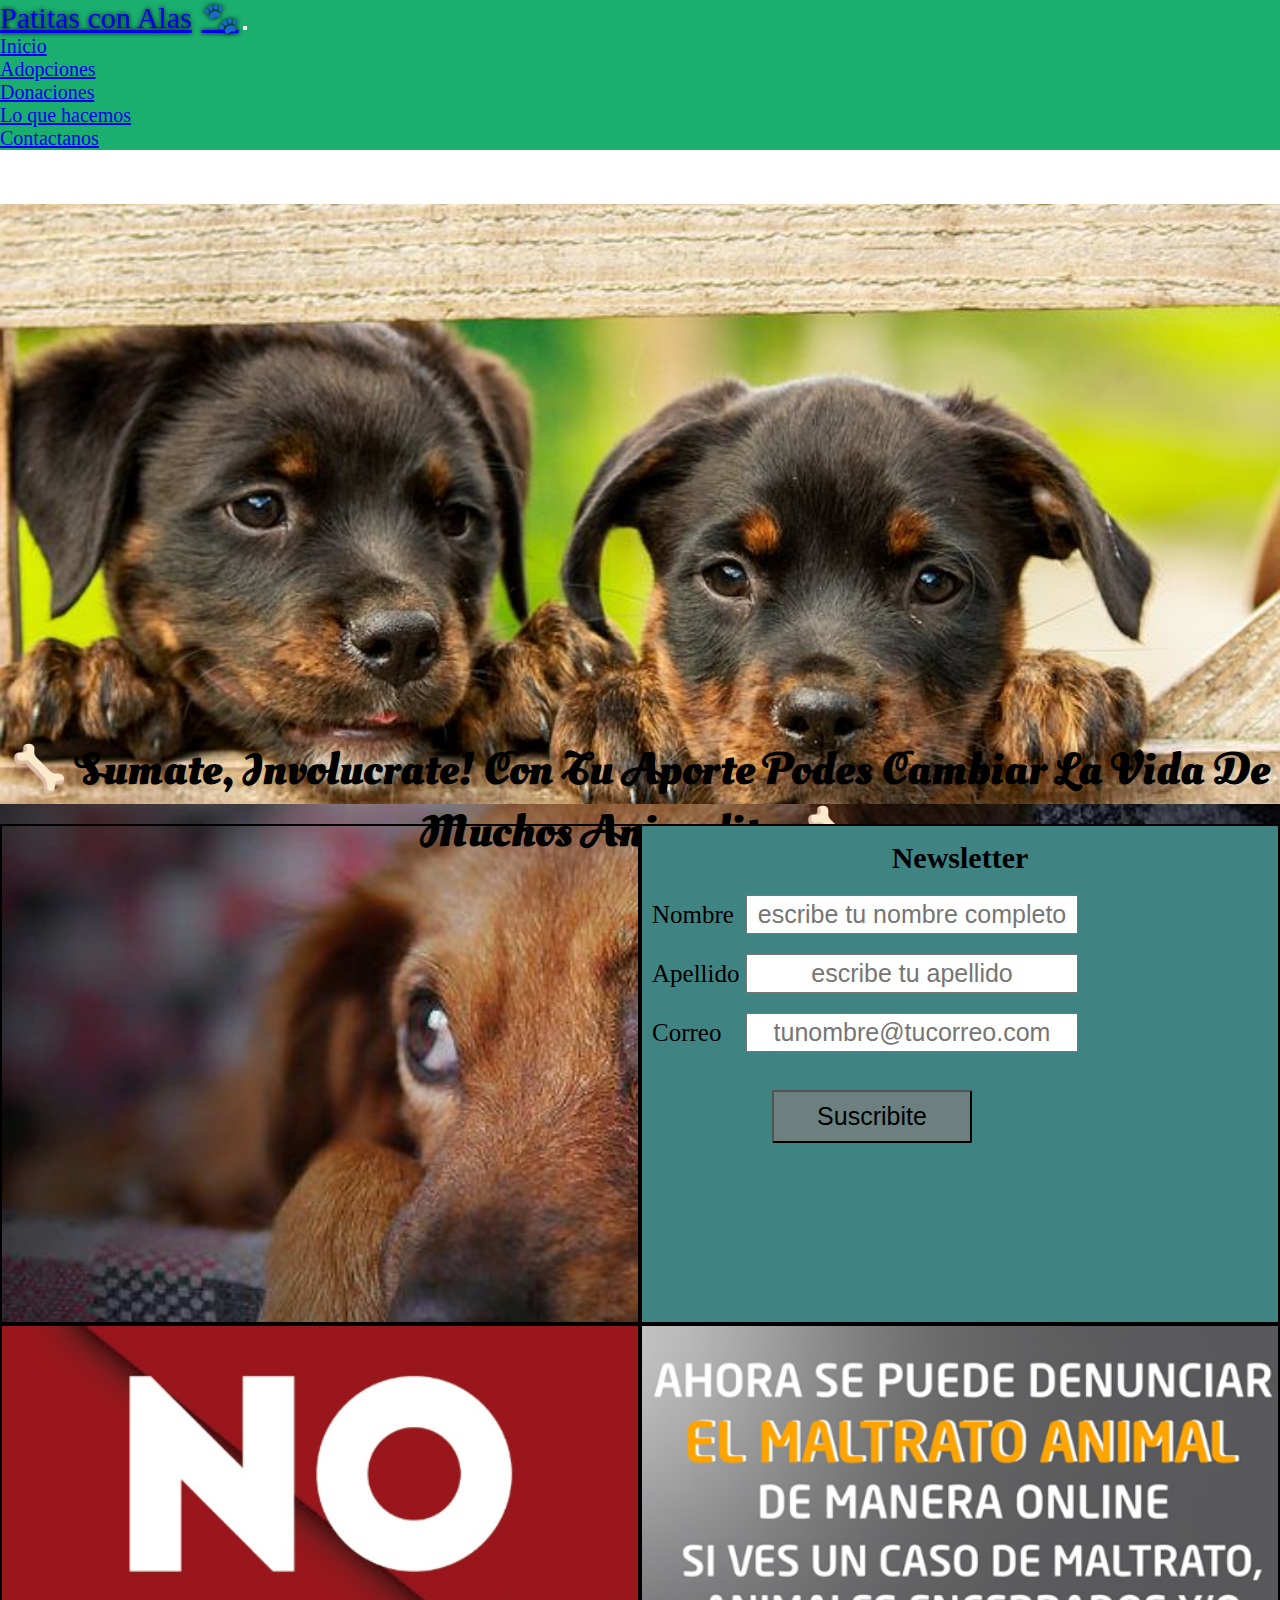
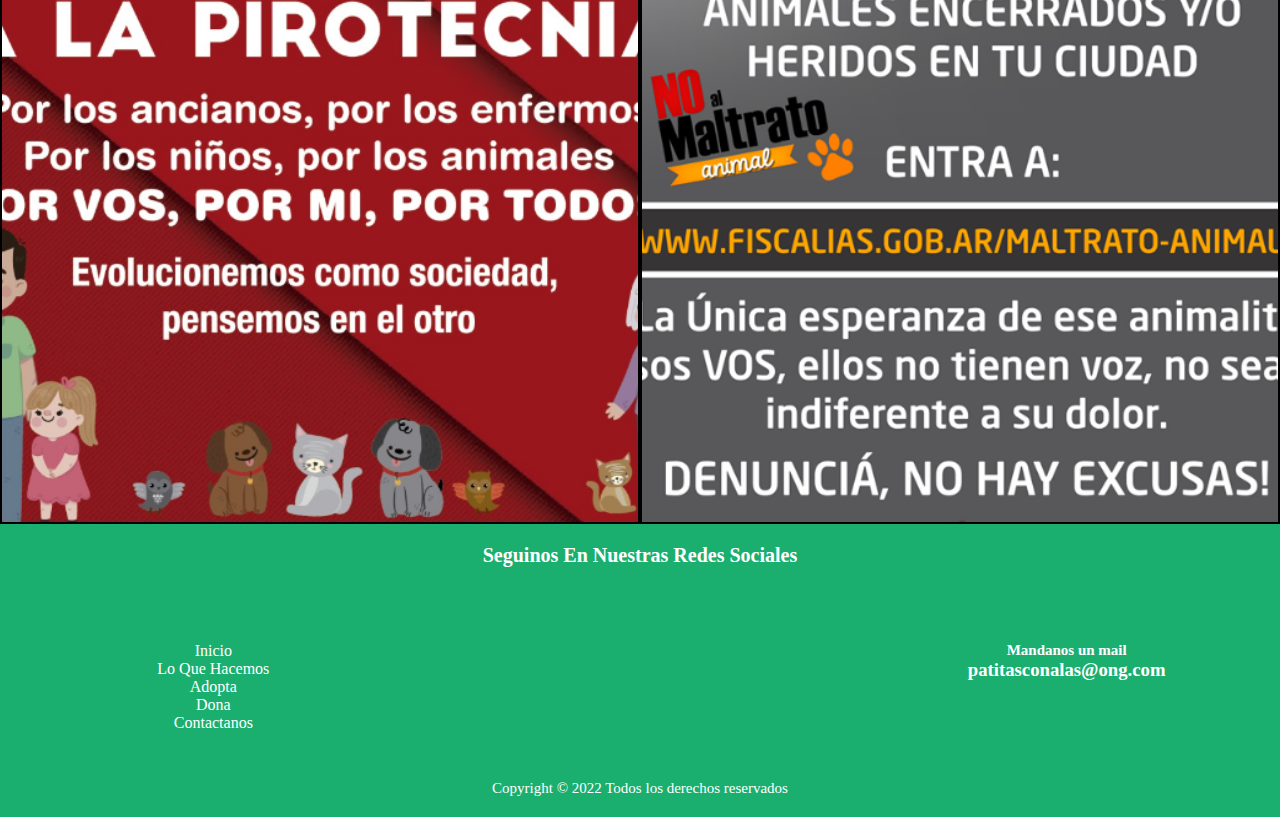
==== index.html @ 8cd62823 "desafio boostrap" ====
<!DOCTYPE html>
<html lang="es">
<head>
    <meta charset="UTF-8">
    <meta http-equiv="X-UA-Compatible" content="IE=edge">
    <meta name="viewport" content="width=device-width, initial-scale=1.0">
    <link rel="stylesheet" href="https://cdnjs.cloudflare.com/ajax/libs/font-awesome/6.1.2/css/all.min.css" integrity="sha512-1sCRPdkRXhBV2PBLUdRb4tMg1w2YPf37qatUFeS7zlBy7jJI8Lf4VHwWfZZfpXtYSLy85pkm9GaYVYMfw5BC1A==" crossorigin="anonymous" referrerpolicy="no-referrer" />
    <link rel="stylesheet" href="https://cdn.jsdelivr.net/npm/bootstrap@4.6.2/dist/css/bootstrap.min.css" integrity="sha384-xOolHFLEh07PJGoPkLv1IbcEPTNtaed2xpHsD9ESMhqIYd0nLMwNLD69Npy4HI+N" crossorigin="anonymous">
    <link rel="stylesheet" href="./estilos/estilos.css">
    <link rel=" shortcut icon" href="./assets/imagenes/logo_refugio.png">
    <title>patitasconalas</title>
</head>
<body>
    <!-- navbar inicia -->
    <nav class="navbar navbar-expand-md  navbar-dark barra">
        <!-- Brand -->
        <a class="navbar-brand" href="#">Patitas con Alas</a>

        <!-- Toggler/collapsibe Button -->
        <button class="navbar-toggler" type="button" data-toggle="collapse" data-target="#collapsibleNavbar">
            <span class="navbar-toggler-icon"></span>
        </button>

        <!-- Navbar links -->
        <div class="collapse navbar-collapse" id="collapsibleNavbar">
            <ul class="navbar-nav">
                <li class="nav-item">
                    <a class="nav-link" href="#">Inicio</a>
                </li>
                <li class="nav-item">
                    <a class="nav-link" href="./pages/adopta.html">Adopciones</a>
                </li>
                <li class="nav-item">
                    <a class="nav-link" href="./pages/dona.html">Donaciones</a>
                </li>
                <li class="nav-item">
                    <a class="nav-link" href="./pages/quehacemos.html">Lo que hacemos</a>
                </li>
                <li class="nav-item">
                    <a class="nav-link" href="./pages/contactanos.html">Contactanos</a>
                </li>
            </ul>
        </div>
    </nav>
    <!-- navbar finaliza -->

    <!-- Carrusel comienza -->

    <div id="demo" class="carousel slide" data-ride="carousel">

        <!-- Indicators -->
        <ul class="carousel-indicators">
            <li data-target="#demo" data-slide-to="0" class="active"></li>
            <li data-target="#demo" data-slide-to="1"></li>
            <li data-target="#demo" data-slide-to="2"></li>
        </ul>
        <!-- The slideshow -->
        <div class="carousel-inner">
            <div class="carousel-item active">
            <img class="img-fluid" src="./assets/imagenes/img_main1.jpg" alt="perris">
            </div>
            <div class="carousel-item">
            <img class="img-fluid" src="./assets/imagenes/img_main2.jpg" alt="perris">
            </div>
            <div class="carousel-item">
            <img class="img-fluid" src="./assets/imagenes/img_main3.jpg" alt="perris">
            </div>
        </div>
    
        <!-- Left and right controls -->
        <a class="carousel-control-prev" href="#demo" data-slide="prev">
            <span class="carousel-control-prev-icon"></span>
        </a>
        <a class="carousel-control-next" href="#demo" data-slide="next">
            <span class="carousel-control-next-icon"></span>
        </a>
    </div>

        <!-- Carrusel finaliza -->
        <div class="parrafo">
            <h2>🦴 Sumate, involucrate! Con tu aporte podes cambiar la vida de muchos animalitos 🦴</h2>
        </div>
        <section class="contgrid">
            <iframe width="auto" height="300" src="https://www.youtube.com/embed/Jv1iolzbvZg" title="YouTube video player" frameborder="0" allow="accelerometer; autoplay; clipboard-write; encrypted-media; gyroscope; picture-in-picture" allowfullscreen></iframe>
            <div class="container">
                <h2>Newsletter</h2>
                <form action="netlify" method="post" enctype="text/plain">
                    <label class="label" for="nombre">Nombre</label>
                    <input class="inputlab" type="text" placeholder="escribe tu nombre completo" name="apellido">
                    <br>
                    <label class="label" for="apellido">Apellido</label>
                    <input type="text" placeholder="escribe tu apellido" name="apellido">
                    <br>
                    <label class="label" for="correo">Correo</label>
                    <input type="email" placeholder="tunombre@tucorreo.com" name="correo">
                    <br><br>  
                    <input id="botonsus" type="submit" value="Suscribite">
                </form>  
            </div>
        </section>
        <section class="imgconcientizacion">
            <div class="item item4"></div>
            <div class="item item5"></div>
        </section>
    <footer>
        <div class="redes">
            <h2>Seguinos en nuestras redes sociales</h2><br>
            <a href="https://es-la.facebook.com/"><i class="fa-brands fa-facebook-f"></i></a>
            <a href="https://www.instagram.com"><i class="fa-brands fa-square-instagram"></i></a>
            <a href="https://www.youtube.com/"><i class="fa-brands fa-youtube"></i></a>
            <br>
        </div>
        <div class="menuf" >
            <ul class="menu">
                <li><a href="index.html">Inicio</a></li>
                <li><a href="./pages/quehacemos.html">Lo que hacemos</a></li>
                <li><a href="./pages/adopta.html">Adopta</a></li>
                <li><a href="./pages/dona.html">Dona</a></li>
                <li><a href="./pages/contactanos.html">Contactanos</a></li>
            </ul><br>
        </div>
        
        <div class="contactanos">
            <h2>Mandanos un mail</h2>
            <h3>patitasconalas@ong.com</h3>
        </div>
        <div class="copyright">
            <p>Copyright &copy; 2022 Todos los derechos reservados</p>
        </div>
    </footer>
    <script src="https://cdn.jsdelivr.net/npm/jquery@3.5.1/dist/jquery.slim.min.js" integrity="sha384-DfXdz2htPH0lsSSs5nCTpuj/zy4C+OGpamoFVy38MVBnE+IbbVYUew+OrCXaRkfj" crossorigin="anonymous"></script>
<script src="https://cdn.jsdelivr.net/npm/popper.js@1.16.1/dist/umd/popper.min.js" integrity="sha384-9/reFTGAW83EW2RDu2S0VKaIzap3H66lZH81PoYlFhbGU+6BZp6G7niu735Sk7lN" crossorigin="anonymous"></script>
<script src="https://cdn.jsdelivr.net/npm/bootstrap@4.6.2/dist/js/bootstrap.min.js" integrity="sha384-+sLIOodYLS7CIrQpBjl+C7nPvqq+FbNUBDunl/OZv93DB7Ln/533i8e/mZXLi/P+" crossorigin="anonymous"></script>   
</body>
</html>
---- estilos/estilos.css ----
@import url('https://fonts.googleapis.com/css2?family=Oleo+Script+Swash+Caps&family=Pacifico&display=swap');

*{
    margin: 0;
    padding: 0;
    box-sizing: border-box;
}



.header{
    display: flex;
    justify-content: space-between;
    height: 50px;
    background-color: orange;
}

.logo{
    margin-top: 5px;
    margin-left: 15px;
    color: white;
    font-size: 25px;
    font-family: Verdana, Geneva, Tahoma, sans-serif;
    text-shadow: 1px 1px 5px #000;
}

.logo:hover{
    transform: scale(1.1);
    transition: all 0.8s
}

.header i{
    margin-top: 10px;
    margin-right: 15px;
    color: white;
    font-size: 25px;
}

.carousel-inner{
    height: 500px;
}
.fotos{
    display: grid;
    padding: 20px;
    background-color:darksalmon
}

.item{
    height: 200px;
    width: 250px;
    border: 2px solid #000;
    background-size: cover;
}

.item1{
    background-image: url(../assets/imagenes/img_main1.jpg);
    width: auto;
    background-size: cover;
    background-position: center;
    
}

.item2{
    background-image: url(../assets/imagenes/img_main2.jpg);
    width: auto;
    background-size: cover;
    background-position: center;
    
}

.item3{
    background-image: url(../assets/imagenes/img_main3.jpg);
    width: auto;
    background-size: cover;
    background-position: left;
    
}

.parrafo{
    font-family: 'Oleo Script Swash Caps', cursive;
    text-transform: capitalize;
    font-size: 30px;
    height: 250px;
    text-align: center;
    padding: 10px;
    background-image: linear-gradient(to right,rgba(255, 255, 255, 0.199), rgba(255, 255, 255, 0.555)), url(../assets/imagenes/fondo_huesitos.jpg);
    background-size: cover;
}

.parrafo h2{
    animation-duration: 2s;
    animation-name: aparecer;
    animation-delay: 5s;
    animation-direction: alternate;
    animation-iteration-count: infinite;
    padding-top: 25px;
}

@keyframes aparecer{
    0%{
        opacity: 0;
    }
    
    100%{
        opacity: 1;
    }
}

iframe{
    width: 100%;
    height: 500px;
    border: 2px solid;
}

.container{
    border: 2px solid;
    background-color: rgb(64, 131, 131);
    
}

.container h2{
    text-align: center;
    margin-bottom: 10px;
    margin-top: 10px;
}

.container input{
    width: auto;
    text-align: center;
    padding: 3px;
    margin: 10px;
}

.container label{
    padding: 10px;
    width: 80px;
}

.label{
    display: inline-block;
    width: 80px;
}

#botonsus{
    border-radius: 2px;
    background-color: rgba(128, 128, 128, 0.692);
    margin-bottom: 10px;
    text-align: center;
    margin-left: 130px;
    padding: 10px;
    width: 100px;
}

.item4{
    background-image: url(../assets/imagenes/pirotecnia_psv.PNG);
    width: auto;
    height: 350px;
    background-size: cover;
    background-position: center;
    border: 2px solid;
}

.item5{
    background-image: url(../assets/imagenes/maltrato_psv.PNG);
    width: auto;
    height: 500px;
    background-size: cover;
    background-position: center;
    border: 2px solid;
}

footer{
    display: grid;
    background-color:  #1aaf6f;
    height: 3auto;
}

.redes{
    margin-bottom: 10px;
    text-transform:capitalize;
    text-align: center;
    color: white;
    
    
}

.redes img{
    height: 100px;
    width: 100px;
}

.redes a{
    color: white;
    letter-spacing: 10px;
}

.redes h2{
    font-size: 20px;
}

.menu{ 
    margin-bottom: 10px;
    text-transform:capitalize;
    text-align: center;
    
}

.menu a{
    text-decoration: none;
    color: white;
}

a:hover{
    color: rgba(17, 11, 3, 0.575);
}
.contactanos{
    text-align: center;
    color: white
}

.contactanos h2{
    font-size: 15px;
}

.copyright{
    margin-top: 20px;
    margin-bottom: 20px;
    font-size: 15px;
    color: white;
    text-align: center;
}

.contgrid{
    display: grid;
}
.imgconcientizacion{
    display: grid;

}

footer{
    display: grid
}

/*adopta*/

.galeria{
    background-image: url(../assets/imagenes/fondo_galeria.jpg);
    padding-bottom: 20px;
    margin: 0;
    text-align: center;
    color: rgb(38, 238, 20);
    padding-top: 10px;
}
.imgadopta{
    display: grid;
    grid-gap: 10px ;
    background-image: url(../assets/imagenes/fondo_galeria.jpg);
}
.adopta2{
    background-image: url(../assets/imagenes/fondo_patitas.jpg);
    background-size: cover;
}
.adopta2 img{
    height: 50px;
    width: 50px;
} 
.adopta2 img{
    padding-bottom: 8px;
    padding-left: 10px;
}
.adopta2 p{
    padding-left: 10px;
    padding-top: 5px;
    padding-bottom: 15px;
}
.adopta2 h3{
    padding-left: 10px;
}
.item7{
    background-image: url(../assets/imagenes/adopta8.jpg);
    width: auto;
    height: 300px;
    filter: grayscale(100%);
}
.item7:hover{
    transform: scale(1.04);
    transition: all 0.8s;
    filter: grayscale(0%);
}
.item8{
    background-image: url(../assets/imagenes/adopta7.jpg);
    width: auto;
    height: 300px;
    filter: grayscale(100%);
}
.item8:hover{
    transform: scale(1.04);
    transition: all 0.8s;
    filter: grayscale(0%);
}
.item9{
    background-image: url(../assets/imagenes/adopta6.jpg);
    width: auto;
    height: 300px;
    filter: grayscale(100%);
}
.item9:hover{
    transform: scale(1.04);
    transition: all 0.8s;
    filter: grayscale(0%);
}
.item10{
    background-image: url(../assets/imagenes/adopta5.jpg);
    width: auto;
    height: 300px;
    filter: grayscale(100%);
}
.item10:hover{
    transform: scale(1.04);
    transition: all 0.8s;
    filter: grayscale(0%);
}
.item11{
    background-image: url(../assets/imagenes/adopta4.webp);
    width: auto;
    height: 300px;
    filter: grayscale(100%);
}
.item11:hover{
    transform: scale(1.04);
    transition: all 0.8s;
    filter: grayscale(0%);
}
.adopta2 h2{
    margin-top: 20px;
    padding-bottom: 10px;
    padding-left: 10px;
}

.adopta2 dt{
    margin-top: 10px;
    padding-bottom: 10px;
    padding-left: 10px;  
}

.adopta2 dd{
    margin-top: 10px;
    padding-bottom: 10px;
    padding-left: 10px; 
}

/*contactanos*/

main{
    /* background-image: url(../assets/imagenes/fondo_contactanos.jpg); */
}
.contactformulario{
    display: grid;
    
}

.formcontact{
    margin: 10px;
    display: block;
    padding: 5px ;
    /* background-image: linear-gradient(to top, #d1c86b, #cfcf65, #ccd661, #c8dd5c, #c1e559, #b3e960, #a4ed68, #94f071, #7cef84, #63ee95, #48eca6, #27e9b6); */
}

.formcontact h2{
    text-align: center;
    font-family: Verdana, Geneva, Tahoma, sans-serif;
}
.contacto label{
    text-align: left;
    display: inline-block;
    width: 80px;
}

.contacto input{
    width: auto;
    text-align: left;
    padding: 3px;
    margin: 10px;
}

#consulta{
    text-align: center;
    margin-bottom: 10px;
    text-align: center;
    margin-left: 50px;
    padding: 10px;
    width: 50px;
}

#botoncontact{
    border-radius: 2px;
    background-color: rgba(15, 46, 3, 0.384);
    margin-bottom: 10px;
    text-align: center;
    margin-left: 130px;
    padding: 10px;
    width: 100px;
}

.unicacion{
    height: auto;
}

.ubicacion h1{
    text-align: center;
    display: grid;
}

.redes1{
    margin-left: 10px;
    margin-top: 10px;
    margin-bottom: 10px;
    text-align: center;
}

.redes1 i{
    padding-left: 10px;
    font-size: 13px;
    
}


.contacto label{
    display: inline-block;
    width: 200px;
}





/*Dona*/

.barra{
    background-color: #1aaf6f;
    
    
}
.navbar-brand{
    text-shadow: 0 0 5px #000;
    font-size: 30px;
}
.nav-item{
    font-size: 20px;
}

.navbar-brand::after{
    margin-left: 10px;
    content: "🐾" 
}
.jumbotron{
    background-image: linear-gradient(to right,rgba(255, 255, 255, 0.4), rgba(255, 255, 255, 0.555)), url(../assets/imagenes/jumbotromp.webp); 
    background-size: cover;
    color: rgba(2, 15, 26, 0.87);
    border-radius: 0;
    margin: 0px;
    height: 370px;
    font-size: 20px;
}
.jumbotron p::selection{
    color: rgba(28, 116, 50, 0.651);
}

.canalesdona{
    background-color: #1aaf6f ;
    text-align: center;
    padding: 10px;
    color: white;
    margin: 0;
    
}
.mp{
    background-color: rgba(2, 15, 26, 0.87);
    color: rgba(0, 0, 0, 0.623);
}
.carousel img{
    display: block;
    height: 600px;
    max-width: 100%;
    line-height: 1;
    width: 100%;
    object-fit: cover;
}
/* media queries */

@media only screen and (min-width:480px){
.fotos{
    grid-template-columns: 1fr 1fr;
    grid-row: 1fr;
}

.item3{
    grid-column: 1/3;
}

.item4{
    height: 500px;
}

.item5{
    height: 750px;
}

.item10{
    background-position: right;
}

.item12{
    height: 300px;
}
.item13{
    height: 300px;
}
.item14{
    height: 300px;
}
.item15{
    height: 300px;
}
.item16{
    height: 300px;
}
}


@media only screen and (min-width:768px){
.imgadopta{
    grid-template-columns: 1fr 1fr;
    grid-auto-rows: 1fr 1fr 1fr;
}
.item11{
    grid-column: 1/3;
}


.contactformulario{
    grid-template-columns: 1fr 1fr ;
}   
.contgrid{
    grid-template-columns: 1fr 1fr;
}

.item3{
    grid-column: 2/3;
    grid-row: 1/2;
}

.fotos{
    grid-template-columns: 1fr 1fr 1fr;
}

.imgconcientizacion{
    grid-template-columns: 50% 50%;
}
    
.item6{
    grid-column: 1/3;  
}

.item1:hover{
    height: 300px;
    transform: scale(1.1);
    transition: 0.7s;
}

.item2:hover{
    height: 300px;
    transform: scale(1);
    transition: 0.7s;
    
}

.item3:hover{
    height: 300px;
    transform: scale(1.1);
    transition: 0.7s;
}

.item4{
    height: auto;
}

.parrafo{
    height: 120px;
}

.ubi{
    height: 500px;
}

.container h2{
    font-size: 30px;
    padding-top: 5px;
}

.container input{
    font-size: 25px;
    margin-left: 20px;
}

.container label{
    font-size: 25px;
}

#botonsus{
    width: 200px;
}

footer{
    grid-template-columns: 1fr 1fr 1fr;
    grid-template-rows: 1fr 1fr;
}

.menuf{
    grid-column: 1/2;
}

.redes{
    grid-column: 2/3;
    margin-top: 20px;
}

.contactanos{
    grid-column: 3/4;
}

.copyright{
    grid-column: 2/3;
}

#consulta{
        
    text-align: center;
    margin-bottom: 10px;
    text-align: center;
    margin-left: 213px;
    padding: 10px;
    width: 100px;
}

#botoncontact{
    border-radius: 2px;
    background-color: rgba(128, 128, 128, 0.692);
    margin-bottom: 10px;
    text-align: center;
    margin-top: 20px;
    margin-left: 500px;
    padding: 10px;
    width: 100px;
}

#botoncontact:hover{
    background-color: rgba(219, 160, 49, 0.842);
    transition: all 0.5s;
}

.contacto textarea{
    margin-left: 10px;

}

.contenedrodona{
    grid-template-columns: 1fr 1fr;
}

.canales{
    grid-column: 1/2;
}

.mercadopago{
    grid-column: 2/3;
}

.canales{
    font-size: 30px;
    margin-top: 120px;
}
.imgdona{
    grid-template-columns: 1fr 1fr;
    grid-template-rows: 1fr 1fr 1fr;
}
.item16{
    grid-column: 1/3;
}

}

@media only screen and (min-width:1024px){


    .item5{
        height: 800px;
    }


    

.imgadopta{
    grid-template-columns: 1fr 1fr 1fr;
    grid-template-rows: 1fr 1fr;
}

.item7{
    grid-column: 1/2;
    height: 500px;
    background-position: center;
}

.item8{
    height: 500px;
    grid-column: 2/4;
}

.item9{
    grid-column: 3/4;
    height: 500px;
}

.item10{
    grid-column: 1/2;
    grid-row: 2/3;
    height: 500px;
}
.item11{
    grid-column: 2/3;
    grid-row: 2/3;
    height: 500px;
}

.item16{
    height: auto;
}

}
@media only screen and (min-width:1200px){
    .ubi{
        width: 600px;
        height: 400px;
        margin-left: 100px;
    }

}
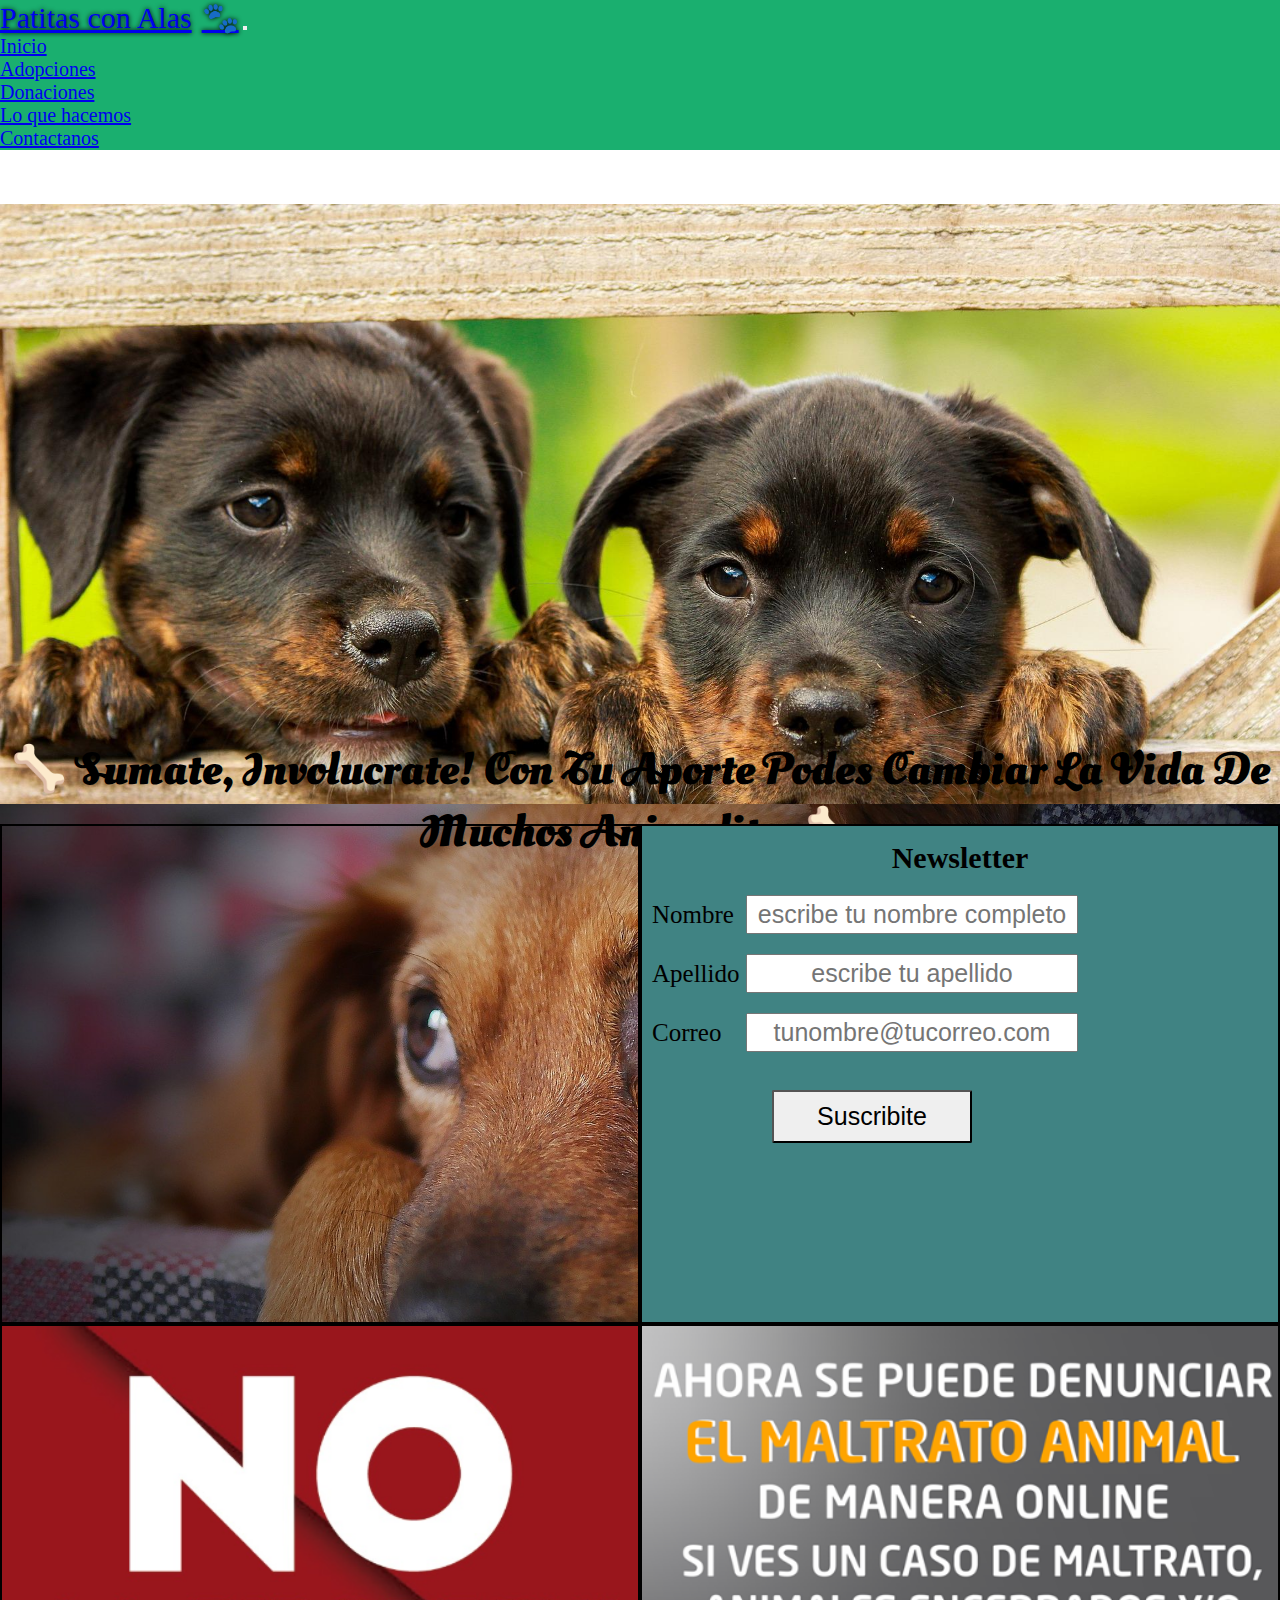
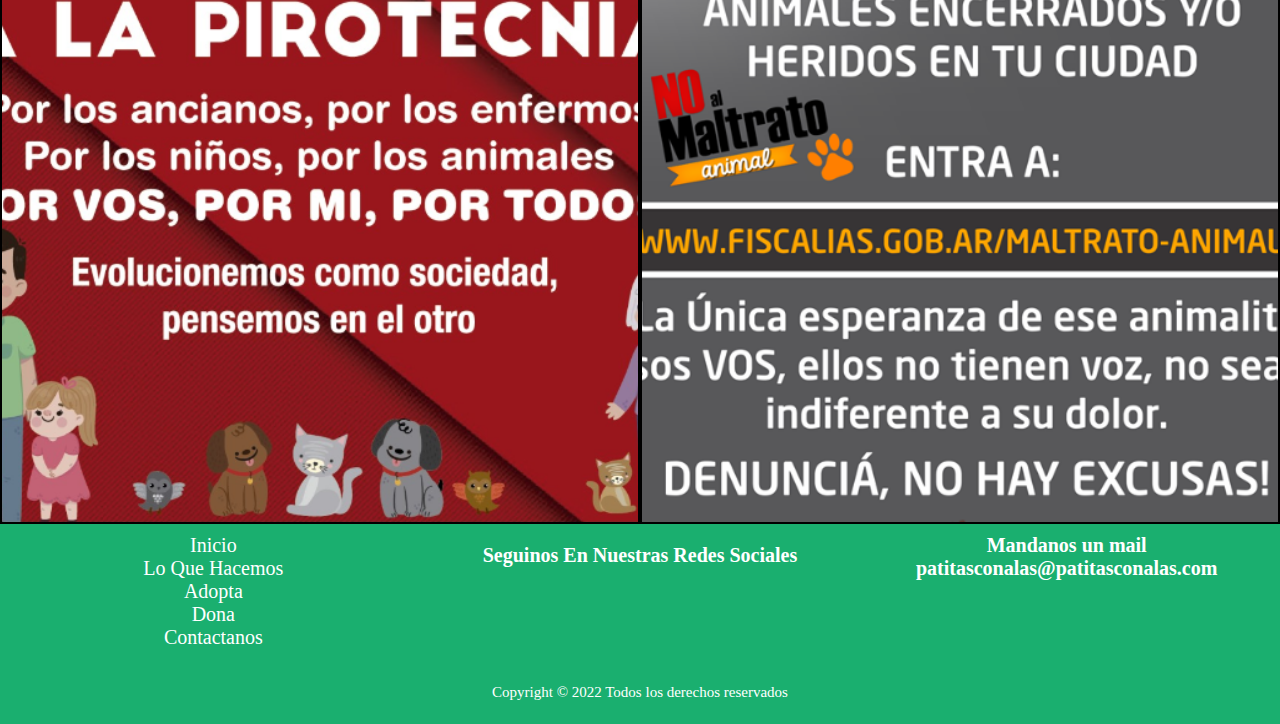
==== commit 292ea38d: "desafio final presentacion 2" ====
--- a/index.html
+++ b/index.html
@@ -8,7 +8,7 @@
     <link rel="stylesheet" href="https://cdn.jsdelivr.net/npm/bootstrap@4.6.2/dist/css/bootstrap.min.css" integrity="sha384-xOolHFLEh07PJGoPkLv1IbcEPTNtaed2xpHsD9ESMhqIYd0nLMwNLD69Npy4HI+N" crossorigin="anonymous">
     <link rel="stylesheet" href="./estilos/estilos.css">
     <link rel=" shortcut icon" href="./assets/imagenes/logo_refugio.png">
-    <title>patitasconalas</title>
+    <title>Patitas con Alas</title>
 </head>
 <body>
     <!-- navbar inicia -->
@@ -80,6 +80,7 @@
         <div class="parrafo">
             <h2>🦴 Sumate, involucrate! Con tu aporte podes cambiar la vida de muchos animalitos 🦴</h2>
         </div>
+
         <section class="contgrid">
             <iframe width="auto" height="300" src="https://www.youtube.com/embed/Jv1iolzbvZg" title="YouTube video player" frameborder="0" allow="accelerometer; autoplay; clipboard-write; encrypted-media; gyroscope; picture-in-picture" allowfullscreen></iframe>
             <div class="container">
@@ -102,32 +103,31 @@
             <div class="item item4"></div>
             <div class="item item5"></div>
         </section>
-    <footer>
-        <div class="redes">
-            <h2>Seguinos en nuestras redes sociales</h2><br>
-            <a href="https://es-la.facebook.com/"><i class="fa-brands fa-facebook-f"></i></a>
-            <a href="https://www.instagram.com"><i class="fa-brands fa-square-instagram"></i></a>
-            <a href="https://www.youtube.com/"><i class="fa-brands fa-youtube"></i></a>
-            <br>
-        </div>
-        <div class="menuf" >
-            <ul class="menu">
-                <li><a href="index.html">Inicio</a></li>
-                <li><a href="./pages/quehacemos.html">Lo que hacemos</a></li>
-                <li><a href="./pages/adopta.html">Adopta</a></li>
-                <li><a href="./pages/dona.html">Dona</a></li>
-                <li><a href="./pages/contactanos.html">Contactanos</a></li>
-            </ul><br>
-        </div>
-        
-        <div class="contactanos">
-            <h2>Mandanos un mail</h2>
-            <h3>patitasconalas@ong.com</h3>
-        </div>
-        <div class="copyright">
-            <p>Copyright &copy; 2022 Todos los derechos reservados</p>
-        </div>
-    </footer>
+        <footer>
+            <div class="redes">
+                <h2>Seguinos en nuestras redes sociales</h2> <br>
+                <a href="https://es-la.facebook.com/"><i class="fa-brands fa-facebook-f"></i></a>
+                <a href="https://www.instagram.com"><i class="fa-brands fa-square-instagram"></i></a>
+                <a href="https://www.youtube.com/"><i class="fa-brands fa-youtube"></i></a>
+                <br>
+            </div>
+            <div class="menuf" >
+                <ul class="menu">
+                    <li><a href="#">Inicio</a></li>
+                    <li><a href="./pages/quehacemos.html">Lo que hacemos</a></li>
+                    <li><a href="./pages/adopta.html">Adopta</a></li>
+                    <li><a href="./pages/dona.html">Dona</a></li>
+                    <li><a href="./pages/contactanos.html">Contactanos</a></li>
+                </ul><br>
+            </div>
+            <div class="contactanos">
+                <h2>Mandanos un mail</h2>
+                <h2>patitasconalas@patitasconalas.com</h2>
+            </div>
+            <div class="copyright">
+                <p>Copyright &copy; 2022 Todos los derechos reservados</p>
+            </div>
+        </footer>
     <script src="https://cdn.jsdelivr.net/npm/jquery@3.5.1/dist/jquery.slim.min.js" integrity="sha384-DfXdz2htPH0lsSSs5nCTpuj/zy4C+OGpamoFVy38MVBnE+IbbVYUew+OrCXaRkfj" crossorigin="anonymous"></script>
 <script src="https://cdn.jsdelivr.net/npm/popper.js@1.16.1/dist/umd/popper.min.js" integrity="sha384-9/reFTGAW83EW2RDu2S0VKaIzap3H66lZH81PoYlFhbGU+6BZp6G7niu735Sk7lN" crossorigin="anonymous"></script>
 <script src="https://cdn.jsdelivr.net/npm/bootstrap@4.6.2/dist/js/bootstrap.min.js" integrity="sha384-+sLIOodYLS7CIrQpBjl+C7nPvqq+FbNUBDunl/OZv93DB7Ln/533i8e/mZXLi/P+" crossorigin="anonymous"></script>   
--- a/estilos/estilos.css
+++ b/estilos/estilos.css
@@ -1,5 +1,6 @@
 
-@import url('https://fonts.googleapis.com/css2?family=Oleo+Script+Swash+Caps&family=Pacifico&display=swap');
+@import url("https://fonts.googleapis.com/css2?family=Oleo+Script+Swash+Caps&family=Pacifico&display=swap");
+@import url('https://fonts.googleapis.com/css2?family=Dancing+Script&family=Oleo+Script+Swash+Caps&family=Pacifico&family=Saira+Condensed:wght@300&display=swap');
 
 *{
     margin: 0;
@@ -7,77 +8,36 @@
     box-sizing: border-box;
 }
 
-
-
-.header{
-    display: flex;
-    justify-content: space-between;
-    height: 50px;
-    background-color: orange;
-}
-
-.logo{
-    margin-top: 5px;
-    margin-left: 15px;
-    color: white;
-    font-size: 25px;
-    font-family: Verdana, Geneva, Tahoma, sans-serif;
-    text-shadow: 1px 1px 5px #000;
-}
-
-.logo:hover{
-    transform: scale(1.1);
-    transition: all 0.8s
-}
-
-.header i{
-    margin-top: 10px;
-    margin-right: 15px;
-    color: white;
-    font-size: 25px;
-}
-
-.carousel-inner{
-    height: 500px;
-}
-.fotos{
-    display: grid;
-    padding: 20px;
-    background-color:darksalmon
-}
-
-.item{
+.barra{
+    background-color: #1aaf6f;
+}
+
+.navbar-brand{
+    text-shadow: 0 0 5px #000;
+    font-size: 30px;
+}
+
+.nav-item{
+    font-size: 20px;
+}
+
+.navbar-brand::after{
+    margin-left: 10px;
+    content: "🐾" 
+}
+
+.carousel-inner {
+    height: 500px;
+}
+
+.item {
     height: 200px;
     width: 250px;
     border: 2px solid #000;
     background-size: cover;
 }
 
-.item1{
-    background-image: url(../assets/imagenes/img_main1.jpg);
-    width: auto;
-    background-size: cover;
-    background-position: center;
-    
-}
-
-.item2{
-    background-image: url(../assets/imagenes/img_main2.jpg);
-    width: auto;
-    background-size: cover;
-    background-position: center;
-    
-}
-
-.item3{
-    background-image: url(../assets/imagenes/img_main3.jpg);
-    width: auto;
-    background-size: cover;
-    background-position: left;
-    
-}
-
-.parrafo{
+.parrafo {
     font-family: 'Oleo Script Swash Caps', cursive;
     text-transform: capitalize;
     font-size: 30px;
@@ -88,7 +48,7 @@
     background-size: cover;
 }
 
-.parrafo h2{
+.parrafo h2 {
     animation-duration: 2s;
     animation-name: aparecer;
     animation-delay: 5s;
@@ -97,54 +57,56 @@
     padding-top: 25px;
 }
 
-@keyframes aparecer{
+@keyframes aparecer {
     0%{
         opacity: 0;
     }
     
-    100%{
+    100% {
         opacity: 1;
     }
 }
 
-iframe{
+iframe {
     width: 100%;
     height: 500px;
     border: 2px solid;
 }
 
-.container{
+.container {
     border: 2px solid;
-    background-color: rgb(64, 131, 131);
-    
-}
-
-.container h2{
+    background-color: rgb(64 131 131);
+    width: 100%;
+    padding: 0;
+    margin: 0;
+}
+
+.container h2 {
     text-align: center;
     margin-bottom: 10px;
     margin-top: 10px;
 }
 
-.container input{
+.container input {
     width: auto;
     text-align: center;
     padding: 3px;
     margin: 10px;
 }
 
-.container label{
+.container label {
     padding: 10px;
     width: 80px;
 }
 
-.label{
+.label {
     display: inline-block;
     width: 80px;
 }
 
-#botonsus{
+#botonsus {
     border-radius: 2px;
-    background-color: rgba(128, 128, 128, 0.692);
+    background-color: rgb(128 128 128 69.2%);
     margin-bottom: 10px;
     text-align: center;
     margin-left: 130px;
@@ -152,8 +114,8 @@
     width: 100px;
 }
 
-.item4{
-    background-image: url(../assets/imagenes/pirotecnia_psv.PNG);
+.item4 {
+    background-image: url("../assets/imagenes/pirotecnia_psv.PNG");
     width: auto;
     height: 350px;
     background-size: cover;
@@ -161,8 +123,8 @@
     border: 2px solid;
 }
 
-.item5{
-    background-image: url(../assets/imagenes/maltrato_psv.PNG);
+.item5 {
+    background-image: url("../assets/imagenes/maltrato_psv.PNG");
     width: auto;
     height: 500px;
     background-size: cover;
@@ -170,19 +132,18 @@
     border: 2px solid;
 }
 
-footer{
+footer {
     display: grid;
     background-color:  #1aaf6f;
-    height: 3auto;
+    height: auto;
 }
 
 .redes{
+    margin-top: 10px;
     margin-bottom: 10px;
     text-transform:capitalize;
     text-align: center;
     color: white;
-    
-    
 }
 
 .redes img{
@@ -203,7 +164,6 @@
     margin-bottom: 10px;
     text-transform:capitalize;
     text-align: center;
-    
 }
 
 .menu a{
@@ -214,6 +174,7 @@
 a:hover{
     color: rgba(17, 11, 3, 0.575);
 }
+
 .contactanos{
     text-align: center;
     color: white
@@ -234,105 +195,113 @@
 .contgrid{
     display: grid;
 }
+
 .imgconcientizacion{
     display: grid;
-
-}
-
-footer{
-    display: grid
-}
-
-/*adopta*/
+}
+
+/* adopta */
 
 .galeria{
-    background-image: url(../assets/imagenes/fondo_galeria.jpg);
+    background-image: url("../assets/imagenes/fondo_galeria.jpg");
     padding-bottom: 20px;
     margin: 0;
     text-align: center;
-    color: rgb(38, 238, 20);
+    color: rgb(38 238 20);
     padding-top: 10px;
 }
+
 .imgadopta{
     display: grid;
     grid-gap: 10px ;
-    background-image: url(../assets/imagenes/fondo_galeria.jpg);
-}
+    background-image: url("../assets/imagenes/fondo_galeria.jpg");
+    margin: 5px;
+}
+
 .adopta2{
-    background-image: url(../assets/imagenes/fondo_patitas.jpg);
+    background-image: url("../assets/imagenes/fondo_patitas.jpg");
     background-size: cover;
-}
+    padding-left: 10px;
+    padding-top: 5px;
+    padding-bottom: 15px;
+}
+
 .adopta2 img{
     height: 50px;
     width: 50px;
-} 
-.adopta2 img{
     padding-bottom: 8px;
     padding-left: 10px;
-}
-.adopta2 p{
-    padding-left: 10px;
-    padding-top: 5px;
-    padding-bottom: 15px;
-}
+} 
+
 .adopta2 h3{
     padding-left: 10px;
 }
+
 .item7{
-    background-image: url(../assets/imagenes/adopta8.jpg);
+    background-image: url("../assets/imagenes/adopta8.jpg");
     width: auto;
     height: 300px;
     filter: grayscale(100%);
 }
+
 .item7:hover{
     transform: scale(1.04);
     transition: all 0.8s;
     filter: grayscale(0%);
 }
+
 .item8{
-    background-image: url(../assets/imagenes/adopta7.jpg);
+    background-image: url("../assets/imagenes/adopta7.jpg");
     width: auto;
     height: 300px;
     filter: grayscale(100%);
 }
+
 .item8:hover{
     transform: scale(1.04);
     transition: all 0.8s;
     filter: grayscale(0%);
 }
+
 .item9{
-    background-image: url(../assets/imagenes/adopta6.jpg);
+    background-image: url("../assets/imagenes/adopta6.jpg");
     width: auto;
     height: 300px;
     filter: grayscale(100%);
 }
+
 .item9:hover{
     transform: scale(1.04);
     transition: all 0.8s;
     filter: grayscale(0%);
 }
+
 .item10{
-    background-image: url(../assets/imagenes/adopta5.jpg);
+    background-image: url("../assets/imagenes/adopta5.jpg");
     width: auto;
     height: 300px;
     filter: grayscale(100%);
 }
+
 .item10:hover{
     transform: scale(1.04);
     transition: all 0.8s;
     filter: grayscale(0%);
 }
+
 .item11{
-    background-image: url(../assets/imagenes/adopta4.webp);
+    background-image: url("../assets/imagenes/adopta4.webp");
     width: auto;
     height: 300px;
     filter: grayscale(100%);
 }
+
 .item11:hover{
     transform: scale(1.04);
     transition: all 0.8s;
     filter: grayscale(0%);
 }
+
 .adopta2 h2{
     margin-top: 20px;
     padding-bottom: 10px;
@@ -351,31 +320,40 @@
     padding-left: 10px; 
 }
 
-/*contactanos*/
+/* contactanos */
 
 main{
-    /* background-image: url(../assets/imagenes/fondo_contactanos.jpg); */
-}
+    background-image: url("../assets/imagenes/fondo_galeria.jpg");
+    background-size: cover;
+    background-position: center;
+}
+
 .contactformulario{
     display: grid;
-    
 }
 
 .formcontact{
     margin: 10px;
     display: block;
     padding: 5px ;
-    /* background-image: linear-gradient(to top, #d1c86b, #cfcf65, #ccd661, #c8dd5c, #c1e559, #b3e960, #a4ed68, #94f071, #7cef84, #63ee95, #48eca6, #27e9b6); */
+    width: auto;
+    
+}
+
+.contacto{
+    margin-top: 20px;
 }
 
 .formcontact h2{
     text-align: center;
     font-family: Verdana, Geneva, Tahoma, sans-serif;
-}
+    color: rgb(0 0 0 63%)
+}
+
 .contacto label{
     text-align: left;
     display: inline-block;
-    width: 80px;
+    width: 200px;
 }
 
 .contacto input{
@@ -388,7 +366,6 @@
 #consulta{
     text-align: center;
     margin-bottom: 10px;
-    text-align: center;
     margin-left: 50px;
     padding: 10px;
     width: 50px;
@@ -396,76 +373,53 @@
 
 #botoncontact{
     border-radius: 2px;
-    background-color: rgba(15, 46, 3, 0.384);
-    margin-bottom: 10px;
-    text-align: center;
-    margin-left: 130px;
-    padding: 10px;
-    width: 100px;
-}
-
-.unicacion{
+    background-color: rgb(15 46 3 38.4%);
+    margin-bottom: 5px;
+    text-align: center;
+    margin-left: 300px;
+    padding: 5px;
+    width: 150px;
+}
+
+.ubicacion{
     height: auto;
 }
 
-.ubicacion h1{
-    text-align: center;
+.ubicacion h2{
+    text-align: center;
+    color: rgb(0 0 0 63%);
     display: grid;
 }
 
 .redes1{
     margin-left: 10px;
-    margin-top: 10px;
-    margin-bottom: 10px;
-    text-align: center;
+    margin-top: 30px;
+    text-align: center;
+    margin-bottom: 0;
+    padding-bottom: 20px;
+    font-weight: bold;
 }
 
 .redes1 i{
     padding-left: 10px;
-    font-size: 13px;
-    
-}
-
-
-.contacto label{
-    display: inline-block;
-    width: 200px;
-}
-
-
-
-
-
-/*Dona*/
-
-.barra{
-    background-color: #1aaf6f;
-    
-    
-}
-.navbar-brand{
-    text-shadow: 0 0 5px #000;
-    font-size: 30px;
-}
-.nav-item{
-    font-size: 20px;
-}
-
-.navbar-brand::after{
-    margin-left: 10px;
-    content: "🐾" 
-}
+    font-size: 15px;
+    font-weight: bold;
+}
+
+/* Dona */
+
 .jumbotron{
     background-image: linear-gradient(to right,rgba(255, 255, 255, 0.4), rgba(255, 255, 255, 0.555)), url(../assets/imagenes/jumbotromp.webp); 
     background-size: cover;
-    color: rgba(2, 15, 26, 0.87);
+    color: rgb(2 15 26 87%);
     border-radius: 0;
     margin: 0px;
     height: 370px;
-    font-size: 20px;
-}
+    font-size: 20px;    
+}
+
 .jumbotron p::selection{
-    color: rgba(28, 116, 50, 0.651);
+    color: rgb(28 116 50 65.1%);
 }
 
 .canalesdona{
@@ -474,12 +428,13 @@
     padding: 10px;
     color: white;
     margin: 0;
-    
-}
+}
+
 .mp{
-    background-color: rgba(2, 15, 26, 0.87);
-    color: rgba(0, 0, 0, 0.623);
-}
+    background-color: rgb(2 15 26 87%);
+    color: rgb(0 0 0 62.3%);
+}
+
 .carousel img{
     display: block;
     height: 600px;
@@ -488,24 +443,47 @@
     width: 100%;
     object-fit: cover;
 }
+
+/* Lo que hacemos */
+
+.historia{
+    display: grid;
+}
+
+.hleft{
+    background-image: url("../assets/imagenes/aside_left.jpg");
+    height: 500px;
+    background-size: cover;
+    background-position: center;
+}
+
+.hright{
+    padding: 20px;
+    height: auto;
+}
+
+.hright h3{
+    text-align: center;
+    height: auto;
+    font-family: 'Dancing Script', cursive;
+}
+
+.hright p{
+    padding-top: 20px;
+    font-family: 'Libre Franklin', sans-serif;
+}
 /* media queries */
 
 @media only screen and (min-width:480px){
-.fotos{
-    grid-template-columns: 1fr 1fr;
-    grid-row: 1fr;
-}
-
-.item3{
-    grid-column: 1/3;
-}
 
 .item4{
     height: 500px;
+    width: auto;
 }
 
 .item5{
     height: 750px;
+    width: 100%;
 }
 
 .item10{
@@ -515,15 +493,19 @@
 .item12{
     height: 300px;
 }
+
 .item13{
     height: 300px;
 }
+
 .item14{
     height: 300px;
 }
+
 .item15{
     height: 300px;
 }
+
 .item16{
     height: 300px;
 }
@@ -531,182 +513,172 @@
 
 
 @media only screen and (min-width:768px){
+
 .imgadopta{
     grid-template-columns: 1fr 1fr;
     grid-auto-rows: 1fr 1fr 1fr;
 }
+
 .item11{
     grid-column: 1/3;
 }
 
-
+.contgrid{
+    grid-template-columns: 1fr 1fr;
+}
+
+/* .item3{
+    grid-column: 2/3;
+    grid-row: 1/2;
+} */
+
+.imgconcientizacion{
+    grid-template-columns: 50% 50%;
+}
+
+.item4{
+    height: auto;
+}
+
+.item5{
+    height: 800px;
+}
+
+.item6{
+    grid-column: 1/3;  
+}
+
+.parrafo{
+    height: 120px;
+}
+
+.ubi{
+    height: 500px;
+}
+
+.container h2{
+    font-size: 30px;
+    padding-top: 5px;
+}
+
+.container input{
+    font-size: 25px;
+    margin-left: 20px;
+}
+
+.container label{
+    font-size: 25px;
+}
+
+#botonsus{
+    width: 200px;
+}
+
+footer{
+    grid-template-columns: 1fr 1fr 1fr;
+    grid-template-rows: 1fr 1fr;
+}
+
+.menuf{
+    grid-column: 1/2;
+}
+
+.redes{
+    grid-column: 2/3;
+    margin-top: 20px;
+}
+
+.contactanos{
+    grid-column: 3/4;
+}
+
+.copyright{
+    grid-column: 2/3;
+}
+
+#consulta{  
+    text-align: center;
+    margin-bottom: 10px;
+    margin-left: 213px;
+    padding: 10px;
+    width: 100px;
+}
+
+#botoncontact{
+    border-radius: 10px;
+    background-color: rgb(128 128 128 69.2%);
+    margin-bottom: 10px;
+    text-align: center;
+    margin-top: 20px;
+    margin-left: 300px;
+    padding: 5px;
+    width: 150px;
+}
+
+#botoncontact:hover{
+    background-color: rgba(34, 24, 6, 0.315);
+    transition: all 0.5s;
+}
+
+.contenedrodona{
+    grid-template-columns: 1fr 1fr;
+}
+
+.canales{
+    grid-column: 1/2;
+}
+
+.mercadopago{
+    grid-column: 2/3;
+}
+
+.canales{
+    font-size: 30px;
+    margin-top: 120px;
+}
+
+.imgdona{
+    grid-template-columns: 1fr 1fr;
+    grid-template-rows: 1fr 1fr 1fr;
+}
+
+.item16{
+    grid-column: 1/3;
+}
+
+.historia{
+    grid-template-columns: 1fr 1fr;
+}
+
+.hright{
+    grid-column: 2/3;
+}
+
+.hleft{
+    grid-column: 1/2;
+}
+
+.hleft{
+    height: auto;
+}
+}
+
+
+
+@media only screen and (min-width:1024px){
 .contactformulario{
     grid-template-columns: 1fr 1fr ;
 }   
-.contgrid{
-    grid-template-columns: 1fr 1fr;
-}
-
-.item3{
-    grid-column: 2/3;
-    grid-row: 1/2;
-}
-
-.fotos{
-    grid-template-columns: 1fr 1fr 1fr;
-}
-
-.imgconcientizacion{
-    grid-template-columns: 50% 50%;
-}
-    
-.item6{
-    grid-column: 1/3;  
-}
-
-.item1:hover{
-    height: 300px;
-    transform: scale(1.1);
-    transition: 0.7s;
-}
-
-.item2:hover{
-    height: 300px;
-    transform: scale(1);
-    transition: 0.7s;
-    
-}
-
-.item3:hover{
-    height: 300px;
-    transform: scale(1.1);
-    transition: 0.7s;
-}
-
-.item4{
-    height: auto;
-}
-
-.parrafo{
-    height: 120px;
-}
-
-.ubi{
-    height: 500px;
-}
-
-.container h2{
-    font-size: 30px;
-    padding-top: 5px;
-}
-
-.container input{
-    font-size: 25px;
-    margin-left: 20px;
-}
-
-.container label{
-    font-size: 25px;
-}
-
-#botonsus{
-    width: 200px;
-}
-
-footer{
-    grid-template-columns: 1fr 1fr 1fr;
-    grid-template-rows: 1fr 1fr;
-}
-
-.menuf{
-    grid-column: 1/2;
-}
-
-.redes{
-    grid-column: 2/3;
-    margin-top: 20px;
-}
-
-.contactanos{
-    grid-column: 3/4;
-}
-
-.copyright{
-    grid-column: 2/3;
-}
-
-#consulta{
-        
-    text-align: center;
-    margin-bottom: 10px;
-    text-align: center;
-    margin-left: 213px;
-    padding: 10px;
-    width: 100px;
-}
-
-#botoncontact{
-    border-radius: 2px;
-    background-color: rgba(128, 128, 128, 0.692);
-    margin-bottom: 10px;
-    text-align: center;
-    margin-top: 20px;
-    margin-left: 500px;
-    padding: 10px;
-    width: 100px;
-}
-
-#botoncontact:hover{
-    background-color: rgba(219, 160, 49, 0.842);
-    transition: all 0.5s;
-}
-
-.contacto textarea{
-    margin-left: 10px;
-
-}
-
-.contenedrodona{
-    grid-template-columns: 1fr 1fr;
-}
-
-.canales{
-    grid-column: 1/2;
-}
-
-.mercadopago{
-    grid-column: 2/3;
-}
-
-.canales{
-    font-size: 30px;
-    margin-top: 120px;
-}
-.imgdona{
-    grid-template-columns: 1fr 1fr;
-    grid-template-rows: 1fr 1fr 1fr;
-}
-.item16{
-    grid-column: 1/3;
-}
-
-}
-
-@media only screen and (min-width:1024px){
-
-
-    .item5{
-        height: 800px;
-    }
-
-
-    
 
 .imgadopta{
     grid-template-columns: 1fr 1fr 1fr;
     grid-template-rows: 1fr 1fr;
 }
 
+.item5{
+    height: 800px;
+}
+
 .item7{
     grid-column: 1/2;
     height: 500px;
@@ -728,6 +700,7 @@
     grid-row: 2/3;
     height: 500px;
 }
+
 .item11{
     grid-column: 2/3;
     grid-row: 2/3;
@@ -738,27 +711,103 @@
     height: auto;
 }
 
+.formcontact input{
+    width: 500px;
+}
+
+#botoncontact{
+    margin-left: 400px;
+}
+
+.ubi{
+    height: 400px;
+}
+
+#consulta{
+    width: 150px;
+}
+
+.hright{
+    font-size: 15px;
+}
+
+footer{
+    height: 200px;
+}
+
+footer{
+    grid-template-columns: 1fr 1fr 1fr;
+    grid-template-rows: 70% 30%;
+}
+
+.menuf{
+    grid-column: 1/2;
+    grid-row: 1/2;
+    margin-top: 10px;
+}
+
+.redes{
+    grid-column: 2/3;
+    
+}
+
+.contactanos{
+    grid-column: 3/4;
+    margin-top: 10px;
+}
+
+.copyright{
+    grid-column: 2/3;
+    grid-row: 2/3;
+}
+
 }
 @media only screen and (min-width:1200px){
-    .ubi{
-        width: 600px;
-        height: 400px;
-        margin-left: 100px;
-    }
-
-}
-
-
-
-
-        
-
-    
-
-
-
-
-
-
-
-
+
+.ubi{
+    width: 600px;
+    height: 300px;
+    margin-left: 100px;
+}
+
+.hright h3{
+    font-size: 50px;
+}
+
+.hright p{
+    font-size: 20px;
+}
+
+.hleft{
+    height: auto;
+}
+
+.menu a{
+    font-size: 20px;
+}
+
+.contactanos h2{
+    font-size: 20px;  
+}
+
+.redes h2{
+    font-size: 20px; 
+}
+
+.redes a{
+    font-size: 20px; 
+}
+
+.copyright p{
+    font-size: 15px;
+}
+
+}
+
+
+
+
+
+
+
+
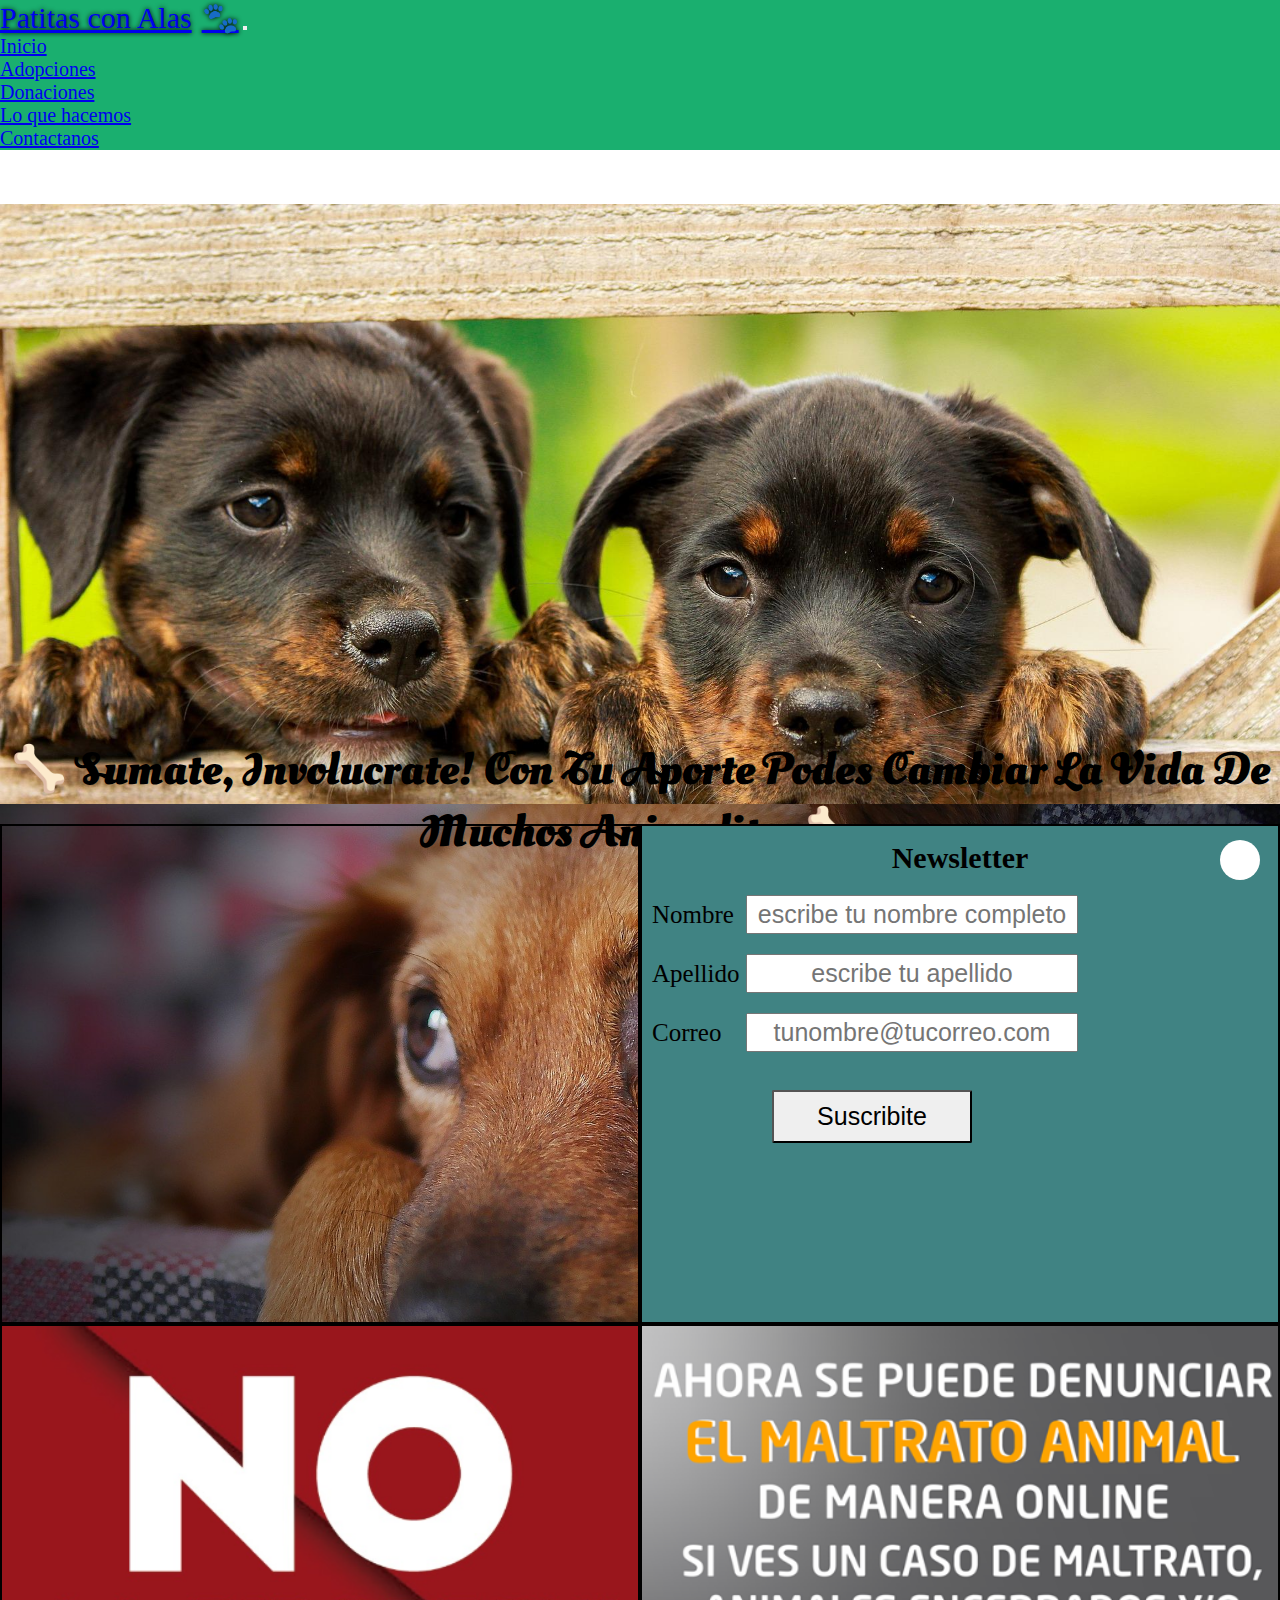
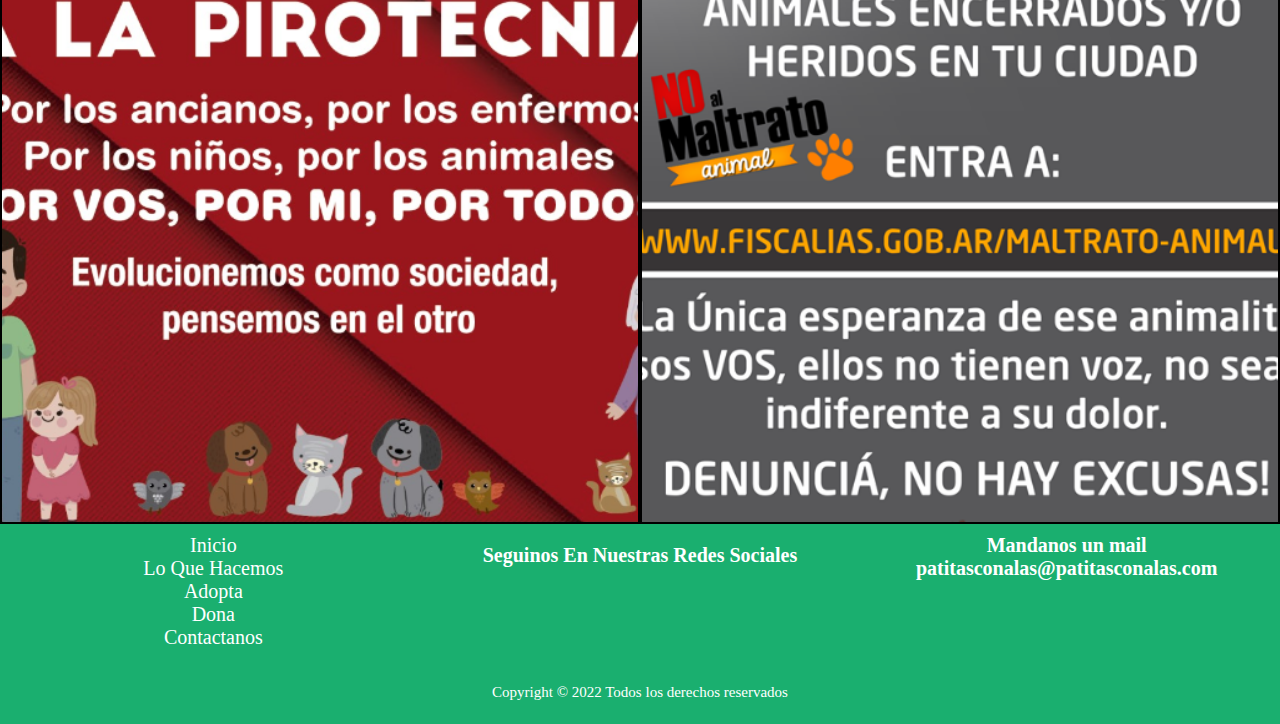
==== commit c291f980: "desafio_agregandosass" ====
--- a/index.html
+++ b/index.html
@@ -6,7 +6,7 @@
     <meta name="viewport" content="width=device-width, initial-scale=1.0">
     <link rel="stylesheet" href="https://cdnjs.cloudflare.com/ajax/libs/font-awesome/6.1.2/css/all.min.css" integrity="sha512-1sCRPdkRXhBV2PBLUdRb4tMg1w2YPf37qatUFeS7zlBy7jJI8Lf4VHwWfZZfpXtYSLy85pkm9GaYVYMfw5BC1A==" crossorigin="anonymous" referrerpolicy="no-referrer" />
     <link rel="stylesheet" href="https://cdn.jsdelivr.net/npm/bootstrap@4.6.2/dist/css/bootstrap.min.css" integrity="sha384-xOolHFLEh07PJGoPkLv1IbcEPTNtaed2xpHsD9ESMhqIYd0nLMwNLD69Npy4HI+N" crossorigin="anonymous">
-    <link rel="stylesheet" href="./estilos/estilos.css">
+    <link rel="stylesheet" href="./estilos/estilos1.css">
     <link rel=" shortcut icon" href="./assets/imagenes/logo_refugio.png">
     <title>Patitas con Alas</title>
 </head>
@@ -128,6 +128,9 @@
                 <p>Copyright &copy; 2022 Todos los derechos reservados</p>
             </div>
         </footer>
+        <a href="#" class="subir">
+            <i class="fa-solid fa-angle-up"></i>
+        </a>
     <script src="https://cdn.jsdelivr.net/npm/jquery@3.5.1/dist/jquery.slim.min.js" integrity="sha384-DfXdz2htPH0lsSSs5nCTpuj/zy4C+OGpamoFVy38MVBnE+IbbVYUew+OrCXaRkfj" crossorigin="anonymous"></script>
 <script src="https://cdn.jsdelivr.net/npm/popper.js@1.16.1/dist/umd/popper.min.js" integrity="sha384-9/reFTGAW83EW2RDu2S0VKaIzap3H66lZH81PoYlFhbGU+6BZp6G7niu735Sk7lN" crossorigin="anonymous"></script>
 <script src="https://cdn.jsdelivr.net/npm/bootstrap@4.6.2/dist/js/bootstrap.min.js" integrity="sha384-+sLIOodYLS7CIrQpBjl+C7nPvqq+FbNUBDunl/OZv93DB7Ln/533i8e/mZXLi/P+" crossorigin="anonymous"></script>   
--- a/estilos/estilos1.css
+++ b/estilos/estilos1.css
@@ -0,0 +1,826 @@
+@import url("https://fonts.googleapis.com/css2?family=Oleo+Script+Swash+Caps&family=Pacifico&display=swap");
+@import url('https://fonts.googleapis.com/css2?family=Dancing+Script&family=Oleo+Script+Swash+Caps&family=Pacifico&family=Saira+Condensed:wght@300&display=swap');
+
+*{
+    margin: 0;
+    padding: 0;
+    box-sizing: border-box;
+}
+
+html{
+    scroll-behavior: smooth;
+}
+.barra{
+    background-color: #1aaf6f;
+}
+
+.navbar-brand{
+    text-shadow: 0 0 5px #000;
+    font-size: 30px;
+}
+
+.nav-item{
+    font-size: 20px;
+}
+
+.navbar-brand::after{
+    margin-left: 10px;
+    content: "🐾" 
+}
+
+.carousel-inner {
+    height: 500px;
+}
+
+.item {
+    height: 200px;
+    width: 250px;
+    border: 2px solid #000;
+    background-size: cover;
+}
+
+.parrafo {
+    font-family: 'Oleo Script Swash Caps', cursive;
+    text-transform: capitalize;
+    font-size: 30px;
+    height: 250px;
+    text-align: center;
+    padding: 10px;
+    background-image: linear-gradient(to right,rgba(255, 255, 255, 0.199), rgba(255, 255, 255, 0.555)), url(../assets/imagenes/fondo_huesitos.jpg);
+    background-size: cover;
+}
+
+.parrafo h2 {
+    animation-duration: 2s;
+    animation-name: aparecer;
+    animation-delay: 5s;
+    animation-direction: alternate;
+    animation-iteration-count: infinite;
+    padding-top: 25px;
+}
+
+@keyframes aparecer {
+    0%{
+        opacity: 0;
+    }
+    
+    100% {
+        opacity: 1;
+    }
+}
+
+iframe {
+    width: 100%;
+    height: 500px;
+    border: 2px solid;
+}
+
+.container {
+    border: 2px solid;
+    background-color: rgb(64 131 131);
+    width: 100%;
+    padding: 0;
+    margin: 0;
+}
+
+.container h2 {
+    text-align: center;
+    margin-bottom: 10px;
+    margin-top: 10px;
+}
+
+.container input {
+    width: auto;
+    text-align: center;
+    padding: 3px;
+    margin: 10px;
+}
+
+.container label {
+    padding: 10px;
+    width: 80px;
+}
+
+.label {
+    display: inline-block;
+    width: 80px;
+}
+
+#botonsus {
+    border-radius: 2px;
+    background-color: rgb(128 128 128 69.2%);
+    margin-bottom: 10px;
+    text-align: center;
+    margin-left: 130px;
+    padding: 10px;
+    width: 100px;
+}
+
+.item4 {
+    background-image: url("../assets/imagenes/pirotecnia_psv.PNG");
+    width: auto;
+    height: 350px;
+    background-size: cover;
+    background-position: center;
+    border: 2px solid;
+}
+
+.item5 {
+    background-image: url("../assets/imagenes/maltrato_psv.PNG");
+    width: auto;
+    height: 500px;
+    background-size: cover;
+    background-position: center;
+    border: 2px solid;
+}
+
+footer {
+    display: grid;
+    background-color:  #1aaf6f;
+    height: auto;
+}
+
+.redes{
+    margin-top: 10px;
+    margin-bottom: 10px;
+    text-transform:capitalize;
+    text-align: center;
+    color: white;
+}
+
+.redes img{
+    height: 100px;
+    width: 100px;
+}
+
+.redes a{
+    color: white;
+    letter-spacing: 10px;
+}
+
+.redes h2{
+    font-size: 20px;
+}
+
+.menu{ 
+    margin-bottom: 10px;
+    text-transform:capitalize;
+    text-align: center;
+}
+
+.menu a{
+    text-decoration: none;
+    color: white;
+}
+
+a:hover{
+    color: rgba(17, 11, 3, 0.575);
+}
+
+.contactanos{
+    text-align: center;
+    color: white
+}
+
+.contactanos h2{
+    font-size: 15px;
+}
+
+.copyright{
+    margin-top: 20px;
+    margin-bottom: 20px;
+    font-size: 15px;
+    color: white;
+    text-align: center;
+}
+
+.subir{
+    height: 40px;
+    width: 40px;
+    background-color: white;
+    position: fixed;
+    bottom: 20px;
+    right: 20px;
+    text-align: center;
+    line-height: 40px;
+    color: #1aaf6f;
+    border-radius: 50%;
+    border: 2px solid color #1aaf6f;
+    font-size: 22px;
+
+}
+
+
+.contgrid{
+    display: grid;
+}
+
+.imgconcientizacion{
+    display: grid;
+}
+
+/* adopta */
+
+.galeria{
+    background-image: url("../assets/imagenes/fondo_galeria.jpg");
+    padding-bottom: 20px;
+    margin: 0;
+    text-align: center;
+    color: rgb(38 238 20);
+    padding-top: 10px;
+}
+
+.imgadopta{
+    display: grid;
+    grid-gap: 10px ;
+    background-image: url("../assets/imagenes/fondo_galeria.jpg");
+    margin: 5px;
+}
+
+.adopta2{
+    background-image: url("../assets/imagenes/fondo_patitas.jpg");
+    background-size: cover;
+    padding-left: 10px;
+    padding-top: 5px;
+    padding-bottom: 15px;
+}
+
+.adopta2 img{
+    height: 50px;
+    width: 50px;
+    padding-bottom: 8px;
+    padding-left: 10px;
+} 
+
+.adopta2 h3{
+    padding-left: 10px;
+}
+
+.item7{
+    background-image: url("../assets/imagenes/adopta8.jpg");
+    width: auto;
+    height: 300px;
+    filter: grayscale(100%);
+}
+
+.item7:hover{
+    transform: scale(1.04);
+    transition: all 0.8s;
+    filter: grayscale(0%);
+}
+
+.item8{
+    background-image: url("../assets/imagenes/adopta7.jpg");
+    width: auto;
+    height: 300px;
+    filter: grayscale(100%);
+}
+
+.item8:hover{
+    transform: scale(1.04);
+    transition: all 0.8s;
+    filter: grayscale(0%);
+}
+
+.item9{
+    background-image: url("../assets/imagenes/adopta6.jpg");
+    width: auto;
+    height: 300px;
+    filter: grayscale(100%);
+}
+
+.item9:hover{
+    transform: scale(1.04);
+    transition: all 0.8s;
+    filter: grayscale(0%);
+}
+
+.item10{
+    background-image: url("../assets/imagenes/adopta5.jpg");
+    width: auto;
+    height: 300px;
+    filter: grayscale(100%);
+}
+
+.item10:hover{
+    transform: scale(1.04);
+    transition: all 0.8s;
+    filter: grayscale(0%);
+}
+
+.item11{
+    background-image: url("../assets/imagenes/adopta4.webp");
+    width: auto;
+    height: 300px;
+    filter: grayscale(100%);
+}
+
+.item11:hover{
+    transform: scale(1.04);
+    transition: all 0.8s;
+    filter: grayscale(0%);
+}
+
+.adopta2 h2{
+    margin-top: 20px;
+    padding-bottom: 10px;
+    padding-left: 10px;
+}
+
+.adopta2 dt{
+    margin-top: 10px;
+    padding-bottom: 10px;
+    padding-left: 10px;  
+}
+
+.adopta2 dd{
+    margin-top: 10px;
+    padding-bottom: 10px;
+    padding-left: 10px; 
+}
+
+/* contactanos */
+
+main{
+    background-image: url("../assets/imagenes/fondo_galeria.jpg");
+    background-size: cover;
+    background-position: center;
+}
+
+.contactformulario{
+    display: grid;
+}
+
+.formcontact{
+    margin: 10px;
+    display: block;
+    padding: 5px ;
+    width: auto;
+    
+}
+
+.contacto{
+    margin-top: 20px;
+}
+
+.formcontact h2{
+    text-align: center;
+    font-family: Verdana, Geneva, Tahoma, sans-serif;
+    color: rgb(0 0 0 63%)
+}
+
+.contacto label{
+    text-align: left;
+    display: inline-block;
+    width: 200px;
+}
+
+.contacto input{
+    width: auto;
+    text-align: left;
+    padding: 3px;
+    margin: 10px;
+}
+
+#consulta{
+    text-align: center;
+    margin-bottom: 10px;
+    margin-left: 50px;
+    padding: 10px;
+    width: 50px;
+}
+
+#botoncontact{
+    border-radius: 2px;
+    background-color: rgb(15 46 3 38.4%);
+    margin-bottom: 5px;
+    text-align: center;
+    margin-left: 300px;
+    padding: 5px;
+    width: 150px;
+}
+
+.ubicacion{
+    height: auto;
+}
+
+.ubicacion h2{
+    text-align: center;
+    color: rgb(0 0 0 63%);
+    display: grid;
+}
+
+.redes1{
+    margin-left: 10px;
+    margin-top: 30px;
+    text-align: center;
+    margin-bottom: 0;
+    padding-bottom: 20px;
+    font-weight: bold;
+}
+
+.redes1 i{
+    padding-left: 10px;
+    font-size: 15px;
+    font-weight: bold;
+}
+
+/* Dona */
+
+.jumbotron{
+    background-image: linear-gradient(to right,rgba(255, 255, 255, 0.4), rgba(255, 255, 255, 0.555)), url(../assets/imagenes/jumbotromp.webp); 
+    background-size: cover;
+    color: rgb(2 15 26 87%);
+    border-radius: 0;
+    margin: 0px;
+    height: 370px;
+    font-size: 20px;    
+}
+
+.jumbotron p::selection{
+    color: rgb(28 116 50 65.1%);
+}
+
+.canalesdona{
+    background-color: #1aaf6f ;
+    text-align: center;
+    padding: 10px;
+    color: white;
+    margin: 0;
+}
+
+.mp{
+    background-color: rgb(2 15 26 87%);
+    color: rgb(0 0 0 62.3%);
+}
+
+.carousel img{
+    display: block;
+    height: 600px;
+    max-width: 100%;
+    line-height: 1;
+    width: 100%;
+    object-fit: cover;
+}
+
+/* Lo que hacemos */
+
+.historia{
+    display: grid;
+}
+
+.hleft{
+    background-image: url("../assets/imagenes/aside_left.jpg");
+    height: 500px;
+    background-size: cover;
+    background-position: center;
+}
+
+.hright{
+    padding: 20px;
+    height: auto;
+}
+
+.hright h3{
+    text-align: center;
+    height: auto;
+    font-family: 'Dancing Script', cursive;
+}
+
+.hright p{
+    padding-top: 20px;
+    font-family: 'Libre Franklin', sans-serif;
+}
+/* media queries */
+
+@media only screen and (min-width:480px){
+
+.item4{
+    height: 500px;
+    width: auto;
+}
+
+.item5{
+    height: 750px;
+    width: 100%;
+}
+
+.item10{
+    background-position: right;
+}
+
+.item12{
+    height: 300px;
+}
+
+.item13{
+    height: 300px;
+}
+
+.item14{
+    height: 300px;
+}
+
+.item15{
+    height: 300px;
+}
+
+.item16{
+    height: 300px;
+}
+}
+
+
+@media only screen and (min-width:768px){
+
+.imgadopta{
+    grid-template-columns: 1fr 1fr;
+    grid-auto-rows: 1fr 1fr 1fr;
+}
+
+.item11{
+    grid-column: 1/3;
+}
+
+.contgrid{
+    grid-template-columns: 1fr 1fr;
+}
+
+/* .item3{
+    grid-column: 2/3;
+    grid-row: 1/2;
+} */
+
+.imgconcientizacion{
+    grid-template-columns: 50% 50%;
+}
+
+.item4{
+    height: auto;
+}
+
+.item5{
+    height: 800px;
+}
+
+.item6{
+    grid-column: 1/3;  
+}
+
+.parrafo{
+    height: 120px;
+}
+
+.ubi{
+    height: 500px;
+}
+
+.container h2{
+    font-size: 30px;
+    padding-top: 5px;
+}
+
+.container input{
+    font-size: 25px;
+    margin-left: 20px;
+}
+
+.container label{
+    font-size: 25px;
+}
+
+#botonsus{
+    width: 200px;
+}
+
+footer{
+    grid-template-columns: 1fr 1fr 1fr;
+    grid-template-rows: 1fr 1fr;
+}
+
+.menuf{
+    grid-column: 1/2;
+}
+
+.redes{
+    grid-column: 2/3;
+    margin-top: 20px;
+}
+
+.contactanos{
+    grid-column: 3/4;
+}
+
+.copyright{
+    grid-column: 2/3;
+}
+
+#consulta{  
+    text-align: center;
+    margin-bottom: 10px;
+    margin-left: 213px;
+    padding: 10px;
+    width: 100px;
+}
+
+#botoncontact{
+    border-radius: 10px;
+    background-color: rgb(128 128 128 69.2%);
+    margin-bottom: 10px;
+    text-align: center;
+    margin-top: 20px;
+    margin-left: 300px;
+    padding: 5px;
+    width: 150px;
+}
+
+#botoncontact:hover{
+    background-color: rgba(34, 24, 6, 0.315);
+    transition: all 0.5s;
+}
+
+.contenedrodona{
+    grid-template-columns: 1fr 1fr;
+}
+
+.canales{
+    grid-column: 1/2;
+}
+
+.mercadopago{
+    grid-column: 2/3;
+}
+
+.canales{
+    font-size: 30px;
+    margin-top: 120px;
+}
+
+.imgdona{
+    grid-template-columns: 1fr 1fr;
+    grid-template-rows: 1fr 1fr 1fr;
+}
+
+.item16{
+    grid-column: 1/3;
+}
+
+.historia{
+    grid-template-columns: 1fr 1fr;
+}
+
+.hright{
+    grid-column: 2/3;
+}
+
+.hleft{
+    grid-column: 1/2;
+}
+
+.hleft{
+    height: auto;
+}
+}
+
+
+
+@media only screen and (min-width:1024px){
+.contactformulario{
+    grid-template-columns: 1fr 1fr ;
+}   
+
+.imgadopta{
+    grid-template-columns: 1fr 1fr 1fr;
+    grid-template-rows: 1fr 1fr;
+}
+
+.item5{
+    height: 800px;
+}
+
+.item7{
+    grid-column: 1/2;
+    height: 500px;
+    background-position: center;
+}
+
+.item8{
+    height: 500px;
+    grid-column: 2/4;
+}
+
+.item9{
+    grid-column: 3/4;
+    height: 500px;
+}
+
+.item10{
+    grid-column: 1/2;
+    grid-row: 2/3;
+    height: 500px;
+}
+
+.item11{
+    grid-column: 2/3;
+    grid-row: 2/3;
+    height: 500px;
+}
+
+.item16{
+    height: auto;
+}
+
+.formcontact input{
+    width: 500px;
+}
+
+#botoncontact{
+    margin-left: 400px;
+}
+
+.ubi{
+    height: 400px;
+}
+
+#consulta{
+    width: 150px;
+}
+
+.hright{
+    font-size: 15px;
+}
+
+footer{
+    height: 200px;
+}
+
+footer{
+    grid-template-columns: 1fr 1fr 1fr;
+    grid-template-rows: 70% 30%;
+}
+
+.menuf{
+    grid-column: 1/2;
+    grid-row: 1/2;
+    margin-top: 10px;
+}
+
+.redes{
+    grid-column: 2/3;
+    
+}
+
+.contactanos{
+    grid-column: 3/4;
+    margin-top: 10px;
+}
+
+.copyright{
+    grid-column: 2/3;
+    grid-row: 2/3;
+}
+
+}
+@media only screen and (min-width:1200px){
+
+.ubi{
+    width: 600px;
+    height: 300px;
+    margin-left: 100px;
+}
+
+.hright h3{
+    font-size: 50px;
+}
+
+.hright p{
+    font-size: 20px;
+}
+
+.hleft{
+    height: auto;
+}
+
+.menu a{
+    font-size: 20px;
+}
+
+.contactanos h2{
+    font-size: 20px;  
+}
+
+.redes h2{
+    font-size: 20px; 
+}
+
+.redes a{
+    font-size: 20px; 
+}
+
+.copyright p{
+    font-size: 15px;
+}
+
+}
+
+
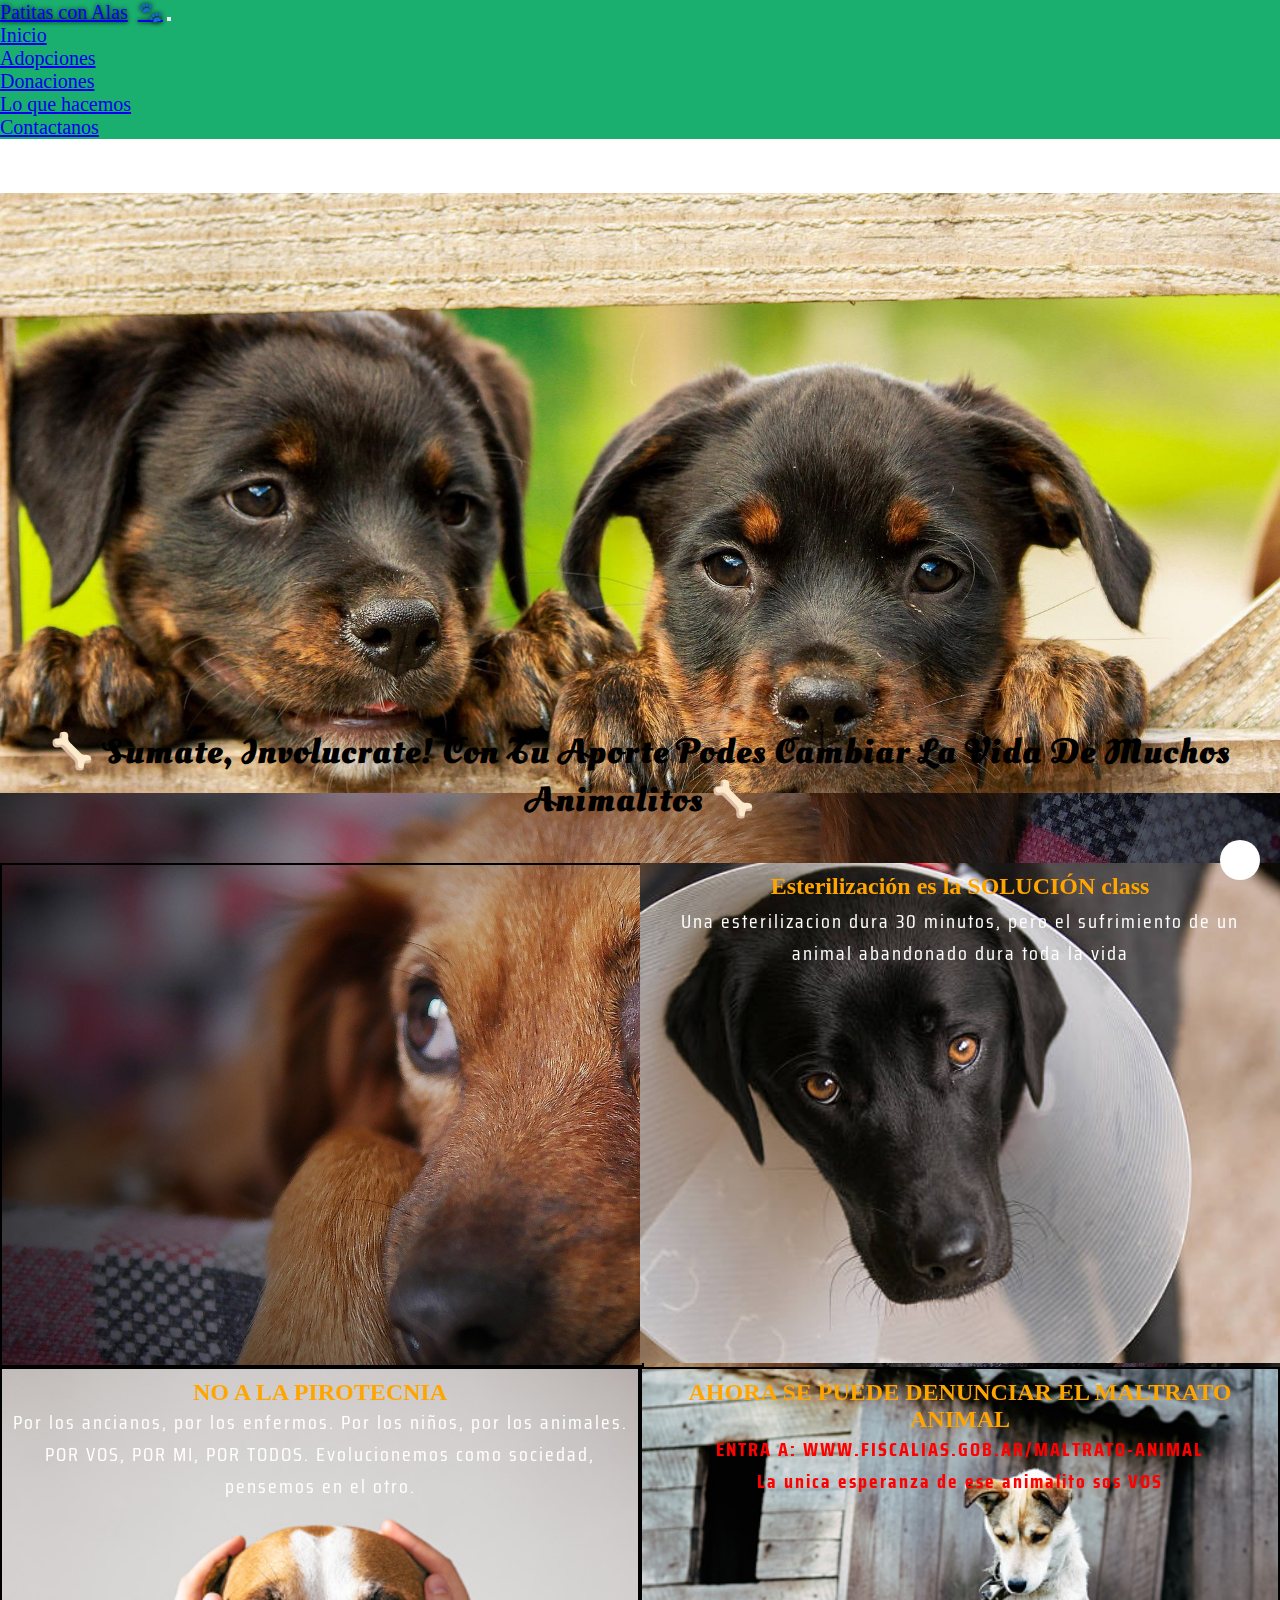
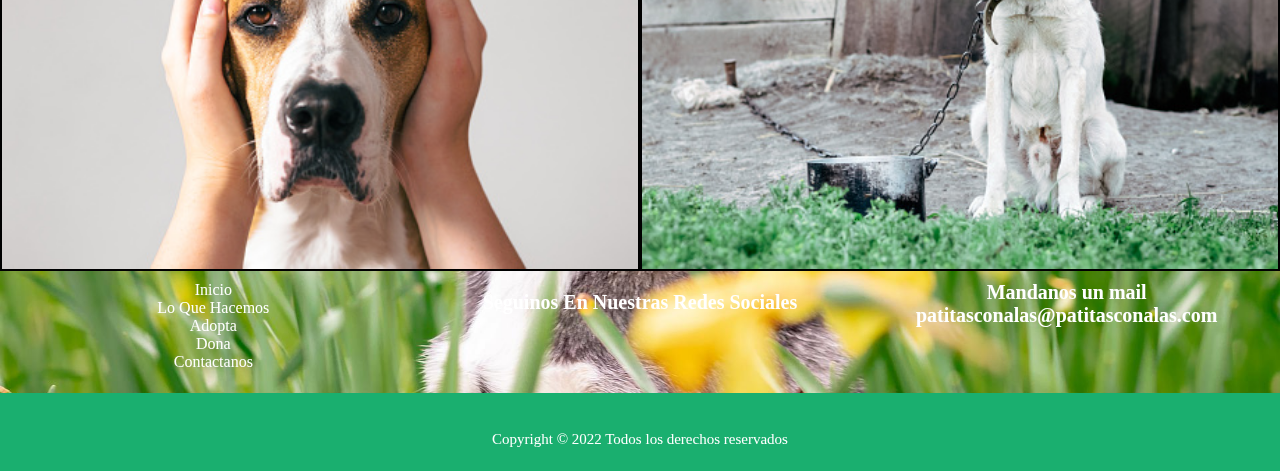
==== commit ca8fb6a8: "agregando sass" ====
--- a/index.html
+++ b/index.html
@@ -4,11 +4,14 @@
     <meta charset="UTF-8">
     <meta http-equiv="X-UA-Compatible" content="IE=edge">
     <meta name="viewport" content="width=device-width, initial-scale=1.0">
+    <meta name="description" content="refugio dedicado a mejorar la vida de los animales que sufren maltrato y abandono">
+    <meta name="keywords" content="refugio de animales, adopcion de perros, perros">
+    <link rel="stylesheet" href="https://cdnjs.cloudflare.com/ajax/libs/animate.css/4.1.1/animate.min.css">
     <link rel="stylesheet" href="https://cdnjs.cloudflare.com/ajax/libs/font-awesome/6.1.2/css/all.min.css" integrity="sha512-1sCRPdkRXhBV2PBLUdRb4tMg1w2YPf37qatUFeS7zlBy7jJI8Lf4VHwWfZZfpXtYSLy85pkm9GaYVYMfw5BC1A==" crossorigin="anonymous" referrerpolicy="no-referrer" />
     <link rel="stylesheet" href="https://cdn.jsdelivr.net/npm/bootstrap@4.6.2/dist/css/bootstrap.min.css" integrity="sha384-xOolHFLEh07PJGoPkLv1IbcEPTNtaed2xpHsD9ESMhqIYd0nLMwNLD69Npy4HI+N" crossorigin="anonymous">
-    <link rel="stylesheet" href="./estilos/estilos1.css">
+    <link rel="stylesheet" href="./sass/estilos.css">
     <link rel=" shortcut icon" href="./assets/imagenes/logo_refugio.png">
-    <title>Patitas con Alas</title>
+    <title>Refugio de animales</title>
 </head>
 <body>
     <!-- navbar inicia -->
@@ -83,8 +86,12 @@
 
         <section class="contgrid">
             <iframe width="auto" height="300" src="https://www.youtube.com/embed/Jv1iolzbvZg" title="YouTube video player" frameborder="0" allow="accelerometer; autoplay; clipboard-write; encrypted-media; gyroscope; picture-in-picture" allowfullscreen></iframe>
-            <div class="container">
-                <h2>Newsletter</h2>
+            <div class="imginicio ">
+                <h2 class="intro-lead-in animate__animated animate__pulse animate">Esterilización es la SOLUCIÓN class</h2>
+                <P>Una esterilizacion dura 30 minutos, pero el sufrimiento de un animal abandonado dura toda la vida</P>
+            </div>
+            <!-- <div class="container"> -->
+                <!-- <h2>Newsletter</h2>
                 <form action="netlify" method="post" enctype="text/plain">
                     <label class="label" for="nombre">Nombre</label>
                     <input class="inputlab" type="text" placeholder="escribe tu nombre completo" name="apellido">
@@ -96,12 +103,21 @@
                     <input type="email" placeholder="tunombre@tucorreo.com" name="correo">
                     <br><br>  
                     <input id="botonsus" type="submit" value="Suscribite">
-                </form>  
-            </div>
+                </form>   -->
+            <!-- </div> -->
         </section>
         <section class="imgconcientizacion">
-            <div class="item item4"></div>
-            <div class="item item5"></div>
+            <div class="item item4">
+                <h2 class="intro-lead-in animate__animated animate__pulse animate">NO A LA PIROTECNIA</h2>
+                <P>Por los ancianos, por los enfermos. Por los niños, por los animales. POR VOS, POR MI, POR TODOS.
+                    Evolucionemos como sociedad, pensemos en el otro.
+                </P>
+            </div>
+            <div class="item item5">
+                <h2 class="intro-lead-in animate__animated animate__pulse animate" >AHORA SE PUEDE DENUNCIAR EL MALTRATO ANIMAL</h2>
+                <P>ENTRA A: WWW.FISCALIAS.GOB.AR/MALTRATO-ANIMAL</P>
+                <P>La unica esperanza de ese animalito sos VOS</P>
+            </div>
         </section>
         <footer>
             <div class="redes">
@@ -131,8 +147,18 @@
         <a href="#" class="subir">
             <i class="fa-solid fa-angle-up"></i>
         </a>
-    <script src="https://cdn.jsdelivr.net/npm/jquery@3.5.1/dist/jquery.slim.min.js" integrity="sha384-DfXdz2htPH0lsSSs5nCTpuj/zy4C+OGpamoFVy38MVBnE+IbbVYUew+OrCXaRkfj" crossorigin="anonymous"></script>
-<script src="https://cdn.jsdelivr.net/npm/popper.js@1.16.1/dist/umd/popper.min.js" integrity="sha384-9/reFTGAW83EW2RDu2S0VKaIzap3H66lZH81PoYlFhbGU+6BZp6G7niu735Sk7lN" crossorigin="anonymous"></script>
-<script src="https://cdn.jsdelivr.net/npm/bootstrap@4.6.2/dist/js/bootstrap.min.js" integrity="sha384-+sLIOodYLS7CIrQpBjl+C7nPvqq+FbNUBDunl/OZv93DB7Ln/533i8e/mZXLi/P+" crossorigin="anonymous"></script>   
+        <script src="https://cdn.jsdelivr.net/npm/jquery@3.5.1/dist/jquery.slim.min.js"
+        integrity="sha384-DfXdz2htPH0lsSSs5nCTpuj/zy4C+OGpamoFVy38MVBnE+IbbVYUew+OrCXaRkfj"
+        crossorigin="anonymous"></script>
+    <script src="https://cdn.jsdelivr.net/npm/popper.js@1.16.1/dist/umd/popper.min.js"
+        integrity="sha384-9/reFTGAW83EW2RDu2S0VKaIzap3H66lZH81PoYlFhbGU+6BZp6G7niu735Sk7lN"
+        crossorigin="anonymous"></script>
+    <script src="https://cdn.jsdelivr.net/npm/bootstrap@4.6.2/dist/js/bootstrap.min.js"
+        integrity="sha384-+sLIOodYLS7CIrQpBjl+C7nPvqq+FbNUBDunl/OZv93DB7Ln/533i8e/mZXLi/P+"
+        crossorigin="anonymous"></script>
+    <script src="./javascript/wow.min.js"></script>
+    <script>
+    new WOW().init();
+    </script>
 </body>
 </html>--- a/sass/estilos.css
+++ b/sass/estilos.css
@@ -0,0 +1,679 @@
+@charset "UTF-8";
+@import url("https://fonts.googleapis.com/css2?family=Oleo+Script+Swash+Caps&family=Pacifico&display=swap");
+@import url("https://fonts.googleapis.com/css2?family=Dancing+Script&family=Oleo+Script+Swash+Caps&family=Pacifico&family=Saira+Condensed:wght@300&display=swap");
+* {
+  margin: 0;
+  padding: 0;
+}
+
+.parrafo {
+  font-family: "Oleo Script Swash Caps", cursive;
+  text-transform: capitalize;
+  font-size: 30px;
+  height: 250px;
+  text-align: center;
+  padding: 10px;
+  background-image: linear-gradient(to right, rgba(255, 255, 255, 0.199), rgba(255, 255, 255, 0.555)), url(../assets/imagenes/fondo_huesitos.jpg);
+  background-size: cover;
+}
+.parrafo h2 {
+  -webkit-animation-duration: 2s;
+          animation-duration: 2s;
+  -webkit-animation-name: aparecer;
+          animation-name: aparecer;
+  -webkit-animation-delay: 5s;
+          animation-delay: 5s;
+  -webkit-animation-direction: alternate;
+          animation-direction: alternate;
+  -webkit-animation-iteration-count: infinite;
+          animation-iteration-count: infinite;
+  padding-top: 25px;
+}
+
+@-webkit-keyframes aparecer {
+  0% {
+    opacity: 0;
+  }
+  100% {
+    opacity: 1;
+  }
+}
+
+@keyframes aparecer {
+  0% {
+    opacity: 0;
+  }
+  100% {
+    opacity: 1;
+  }
+}
+iframe {
+  width: 100%;
+  height: 500px;
+  border: 2px solid;
+}
+
+.imginicio {
+  background-image: url(../assets/imagenes/castracion.jpg);
+  background-size: cover;
+  width: auto;
+  height: 500px;
+}
+.imginicio h2 {
+  font-family: "DynaPuff", cursive;
+  color: orange;
+  text-align: center;
+  margin: 5px;
+  margin-top: 10px;
+}
+.imginicio p {
+  font-family: "Saira Condensed", sans-serif;
+  color: white;
+  text-align: center;
+  letter-spacing: 2px;
+  margin: 0 10px 0 10px;
+  font-size: 20px;
+}
+
+.item4 {
+  background-image: url("../assets/imagenes//pirotecnia.jpg");
+  width: auto;
+  height: 350px;
+  background-size: cover;
+  background-position: center;
+  border: 2px solid;
+}
+.item4 h2 {
+  font-family: "DynaPuff", cursive;
+  color: orange;
+  text-align: center;
+  margin-top: 10px;
+}
+.item4 p {
+  font-family: "Saira Condensed", sans-serif;
+  color: white;
+  text-align: center;
+  letter-spacing: 2px;
+  margin: 0 10px 0 10px;
+  font-size: 20px;
+}
+
+.item5 {
+  background-image: url("../assets/imagenes/maltrato.jpg");
+  width: auto;
+  height: 500px;
+  background-size: cover;
+  background-position: center;
+  border: 2px solid;
+}
+.item5 h2 {
+  font-family: "DynaPuff", cursive;
+  color: orange;
+  text-align: center;
+  margin-top: 10px;
+}
+.item5 p {
+  font-family: "Saira Condensed", sans-serif;
+  color: white;
+  text-align: center;
+  color: red;
+  font-weight: bold;
+  letter-spacing: 2px;
+  margin: 0 10px 0 10px;
+  font-size: 20px;
+}
+
+.contgrid {
+  display: grid;
+}
+
+.imgconcientizacion {
+  display: grid;
+}
+
+@media only screen and (min-width: 850px) {
+  .parrafo {
+    height: 150px;
+  }
+  .parrafo h2 {
+    font-size: 35px;
+    letter-spacing: 1px;
+  }
+  .contgrid {
+    grid-template-columns: 50% 50%;
+  }
+  .contgrid iframe {
+    grid-column: 1/2;
+  }
+  .contgrid .imginicio {
+    grid-column: 2/3;
+  }
+  .imgconcientizacion {
+    grid-template-columns: 50% 50%;
+  }
+  .imgconcientizacion .item4 {
+    grid-column: 1/2;
+    height: auto;
+  }
+  .imgconcientizacion .item5 {
+    grid-column: 2/3;
+  }
+}
+@media only screen and (min-width: 1500px) {
+  .item4 p {
+    font-size: 30px;
+  }
+  .item5 p {
+    font-size: 30px;
+  }
+  .imginicio p {
+    font-size: 30px;
+  }
+}
+/*Lo que hacemos - Inicia*/
+.barra {
+  background-color: #1aaf6f;
+}
+.barra .navbar-brand {
+  text-shadow: 0 0 5px #000;
+  font-size: 20px;
+}
+.barra .nav-item {
+  font-size: 20px;
+}
+.barra .navbar-brand::after {
+  margin-left: 10px;
+  content: "🐾";
+}
+
+.historia {
+  display: grid;
+}
+
+.hleft {
+  background-image: url(../assets/imagenes/aside_left.jpg);
+  height: 500px;
+  background-size: cover;
+  background-position: center;
+}
+
+.hright {
+  padding: 20px;
+  height: auto;
+}
+.hright h3 {
+  text-align: center;
+  height: auto;
+  font-family: "Dancing Script", cursive;
+}
+.hright p {
+  padding-top: 20px;
+  font-family: "Libre Franklin", sans-serif;
+}
+
+footer {
+  display: grid;
+  background-color: #1aaf6f;
+  height: auto;
+}
+
+.redes {
+  margin-top: 10px;
+  margin-bottom: 10px;
+  text-transform: capitalize;
+  text-align: center;
+  color: white;
+}
+.redes img {
+  height: 100px;
+  width: 100px;
+}
+.redes a {
+  color: white;
+  letter-spacing: 10px;
+}
+.redes h2 {
+  font-size: 20px;
+}
+
+a:hover {
+  color: rgba(17, 11, 3, 0.575);
+}
+
+.menu {
+  margin-bottom: 10px;
+  text-transform: capitalize;
+  text-align: center;
+}
+.menu a {
+  text-decoration: none;
+  color: white;
+}
+.menu a:hover {
+  color: rgba(17, 11, 3, 0.575);
+}
+
+.contactanos {
+  text-align: center;
+  color: white;
+}
+.contactanos h2 {
+  font-size: 15px;
+}
+
+.copyright {
+  margin-top: 20px;
+  margin-bottom: 20px;
+  font-size: 15px;
+  color: white;
+  text-align: center;
+}
+
+.subir {
+  height: 40px;
+  width: 40px;
+  background-color: white;
+  position: fixed;
+  bottom: 20px;
+  right: 20px;
+  text-align: center;
+  line-height: 40px;
+  color: #1aaf6f;
+  border-radius: 50%;
+  border: 2px solid color #1aaf6f;
+  font-size: 22px;
+}
+
+/*Lo que hacemos - Finaliza*/
+/*Donaciones - Inicia*/
+.jumbotron {
+  background-image: linear-gradient(to right, rgba(255, 255, 255, 0.267), rgba(255, 255, 255, 0.555)), url(../assets/imagenes/jumbotromp.webp);
+  background-size: cover;
+  color: rgba(2, 15, 26, 0.87);
+  border-radius: 0;
+  margin: 0px;
+  height: 370px;
+  font-size: 20px;
+}
+.jumbotron p::-moz-selection {
+  color: rgba(28, 116, 50, 0.651);
+}
+.jumbotron p::selection {
+  color: rgba(28, 116, 50, 0.651);
+}
+.jumbotron h2::-moz-selection {
+  color: rgba(28, 116, 50, 0.651);
+}
+.jumbotron h2::selection {
+  color: rgba(28, 116, 50, 0.651);
+}
+
+.canalesdona {
+  background-color: #1aaf6f;
+  text-align: center;
+  padding: 10px;
+  color: white;
+  margin: 0;
+  font-family: "DynaPuff", cursive;
+}
+
+.card-body {
+  text-align: center;
+}
+
+.carousel img {
+  display: block;
+  height: 600px;
+  max-width: 100%;
+  line-height: 1;
+  width: 100%;
+  -o-object-fit: cover;
+     object-fit: cover;
+}
+
+/*Donaciones - Finaliza*/
+/*Adopciones - Inicia*/
+.galeria {
+  background-image: url("../assets/imagenes/fondo_galeria.jpg");
+  padding-bottom: 20px;
+  margin: 0;
+  text-align: center;
+  color: rgb(38, 238, 20);
+  padding-top: 10px;
+}
+
+.imgadopta {
+  display: grid;
+  grid-gap: 10px;
+  background-image: url("../assets/imagenes/fondo_galeria.jpg");
+  margin: 5px;
+}
+
+.item7 {
+  background-image: url("../assets/imagenes/adopta8.jpg");
+  background-size: cover;
+  width: auto;
+  height: 300px;
+  filter: grayscale(100%);
+}
+
+.item7:hover {
+  transform: scale(1.04);
+  transition: all 0.8s;
+  filter: grayscale(0%);
+}
+
+.item8 {
+  background-image: url("../assets/imagenes/adopta7.jpg");
+  background-size: cover;
+  width: auto;
+  height: 300px;
+  filter: grayscale(100%);
+}
+
+.item8:hover {
+  transform: scale(1.04);
+  transition: all 0.8s;
+  filter: grayscale(0%);
+}
+
+.item9 {
+  background-image: url("../assets/imagenes/adopta6.jpg");
+  background-size: cover;
+  width: auto;
+  height: 300px;
+  filter: grayscale(100%);
+}
+
+.item9:hover {
+  transform: scale(1.04);
+  transition: all 0.8s;
+  filter: grayscale(0%);
+}
+
+.item10 {
+  background-image: url("../assets/imagenes/adopta5.jpg");
+  background-size: cover;
+  width: auto;
+  height: 300px;
+  filter: grayscale(100%);
+}
+
+.item10:hover {
+  transform: scale(1.04);
+  transition: all 0.8s;
+  filter: grayscale(0%);
+}
+
+.item11 {
+  background-image: url("../assets/imagenes/adopta4.webp");
+  background-size: cover;
+  width: auto;
+  height: 300px;
+  filter: grayscale(100%);
+}
+
+.item11:hover {
+  transform: scale(1.04);
+  transition: all 0.8s;
+  filter: grayscale(0%);
+}
+
+.adopta2 {
+  background-image: url("../assets/imagenes/fondo_patitas.jpg");
+  background-size: cover;
+  padding-left: 10px;
+  padding-top: 5px;
+  padding-bottom: 15px;
+}
+.adopta2 img {
+  height: 50px;
+  width: 50px;
+  padding-bottom: 8px;
+  padding-left: 10px;
+}
+.adopta2 h2 {
+  margin-top: 20px;
+  padding-bottom: 10px;
+  padding-left: 10px;
+}
+.adopta2 h3 {
+  padding-left: 10px;
+}
+
+/*Adopciones - Finaliza*/
+/*Contactanos - Inicia*/
+main {
+  background-image: url("../assets/imagenes/fondo_galeria.jpg");
+  background-size: cover;
+  background-position: center;
+}
+
+.contactformulario {
+  display: grid;
+}
+
+.formcontact {
+  margin: 10px;
+  display: block;
+  padding: 5px;
+}
+.formcontact h2 {
+  text-align: center;
+  font-family: Verdana, Geneva, Tahoma, sans-serif;
+  color: rgba(0, 0, 0, 0.596);
+}
+
+.contacto {
+  margin-top: 20px;
+}
+.contacto label {
+  text-align: left;
+  display: inline-block;
+  width: 80px;
+}
+.contacto input {
+  width: auto;
+  text-align: left;
+  padding: 3px;
+  margin: 10px;
+}
+.contacto #consulta {
+  text-align: center;
+  margin-bottom: 10px;
+  margin-left: 50px;
+  padding: 10px;
+  width: 50px;
+}
+.contacto #botoncontact {
+  border-radius: 10px;
+  background-color: rgba(17, 49, 4, 0.384);
+  margin-bottom: 5px;
+  text-align: center;
+  margin-left: 300px;
+  padding: 5px;
+  width: 150px;
+}
+.contacto #botoncontact:hover {
+  background-color: rgba(34, 24, 6, 0.315);
+  transition: all 0.5s;
+}
+
+.ubicacion {
+  height: auto;
+}
+.ubicacion h2 {
+  text-align: center;
+  color: rgba(0, 0, 0, 0.596);
+  display: grid;
+}
+
+.redes1 {
+  margin-left: 10px;
+  margin-top: 30px;
+  text-align: center;
+  margin-bottom: 0;
+  padding-bottom: 20px;
+  font-weight: bold;
+}
+.redes1 i {
+  padding-left: 10px;
+  font-size: 15px;
+  font-weight: bold;
+}
+
+/*Contactanos - Finaliza*/
+@media only screen and (min-width: 480px) {
+  .item10 {
+    background-position: right;
+  }
+}
+@media only screen and (min-width: 768px) {
+  /*Lo que hacemos - Inicia*/
+  .historia {
+    grid-template-columns: 1fr 1fr;
+  }
+  .hright {
+    grid-column: 2/3;
+  }
+  .hleft {
+    grid-column: 1/2;
+  }
+  .hleft {
+    height: auto;
+  }
+  footer {
+    grid-template-columns: 1fr 1fr 1fr;
+    grid-template-rows: 1fr 1fr;
+  }
+  .menuf {
+    grid-column: 1/2;
+  }
+  .redes {
+    grid-column: 2/3;
+    margin-top: 20px;
+  }
+  .contactanos {
+    grid-column: 3/4;
+  }
+  .copyright {
+    grid-column: 2/3;
+  }
+  /*Lo que hacemos - Finaliza*/
+  /*Adopta - Inicia*/
+  .imgadopta {
+    grid-template-columns: 1fr 1fr;
+    grid-auto-rows: 1fr 1fr 1fr;
+  }
+  .item11 {
+    grid-column: 1/3;
+  }
+  /*Adopta - Finaliza*/
+  /*Contacto - Inicia*/
+  #botoncontact {
+    border-radius: 10px;
+    background-color: rgba(128, 128, 128, 0.658);
+    margin-bottom: 10px;
+    text-align: center;
+    margin-top: 20px;
+    margin-left: 300px;
+    padding: 5px;
+    width: 150px;
+  }
+  .ubi {
+    height: 500px;
+  }
+  /*Contacto - Finaliza*/
+}
+@media only screen and (min-width: 1024px) {
+  /*Lo que hacemos - Inicia*/
+  .hright h3 {
+    font-size: 50px;
+  }
+  .hright p {
+    font-size: 20px;
+  }
+  .hleft {
+    height: auto;
+  }
+  footer {
+    grid-template-columns: 1fr 1fr 1fr;
+    grid-template-rows: 70% 30%;
+    height: 200px;
+  }
+  .menuf {
+    grid-column: 1/2;
+    grid-row: 1/2;
+    margin-top: 10px;
+  }
+  .redes {
+    grid-column: 2/3;
+    font-size: 20px;
+  }
+  .contactanos {
+    margin-top: 10px;
+  }
+  .contactanos h2 {
+    font-size: 20px;
+  }
+  .contactanos .copyright p {
+    font-size: 20px;
+  }
+  /*Lo que hacemos - Finaliza*/
+  /*Contactanos - Inicia*/
+  .contactformulario {
+    grid-template-columns: 1fr 1fr;
+  }
+  .ubi {
+    height: 400px;
+  }
+  #botoncontact {
+    margin-left: 400px;
+  }
+  .formcontact input {
+    width: 500px;
+  }
+  /*Contactanos - Finaliza*/
+  /*Dona - Inicia*/
+  .carousel-inner {
+    height: 500px;
+  }
+  /*Dona - Finaliza*/
+  /*Adopta - Inicia*/
+  .imgadopta {
+    grid-template-columns: 1fr 1fr 1fr;
+    grid-template-rows: 1fr 1fr;
+  }
+  .item7 {
+    grid-column: 1/2;
+    height: 500px;
+    background-position: center;
+  }
+  .item8 {
+    height: 500px;
+    grid-column: 2/4;
+  }
+  .item9 {
+    grid-column: 3/4;
+    height: 500px;
+  }
+  .item10 {
+    grid-column: 1/2;
+    grid-row: 2/3;
+    height: 500px;
+    background-position: center;
+  }
+  .item11 {
+    grid-column: 2/3;
+    grid-row: 2/3;
+    height: 500px;
+  }
+}
+/*Adopta - Finaliza*/
+@media only screen and (min-width: 1200px) {
+  .ubi {
+    width: 600px;
+    height: 300px;
+    margin-left: 100px;
+  }
+}/*# sourceMappingURL=estilos.css.map */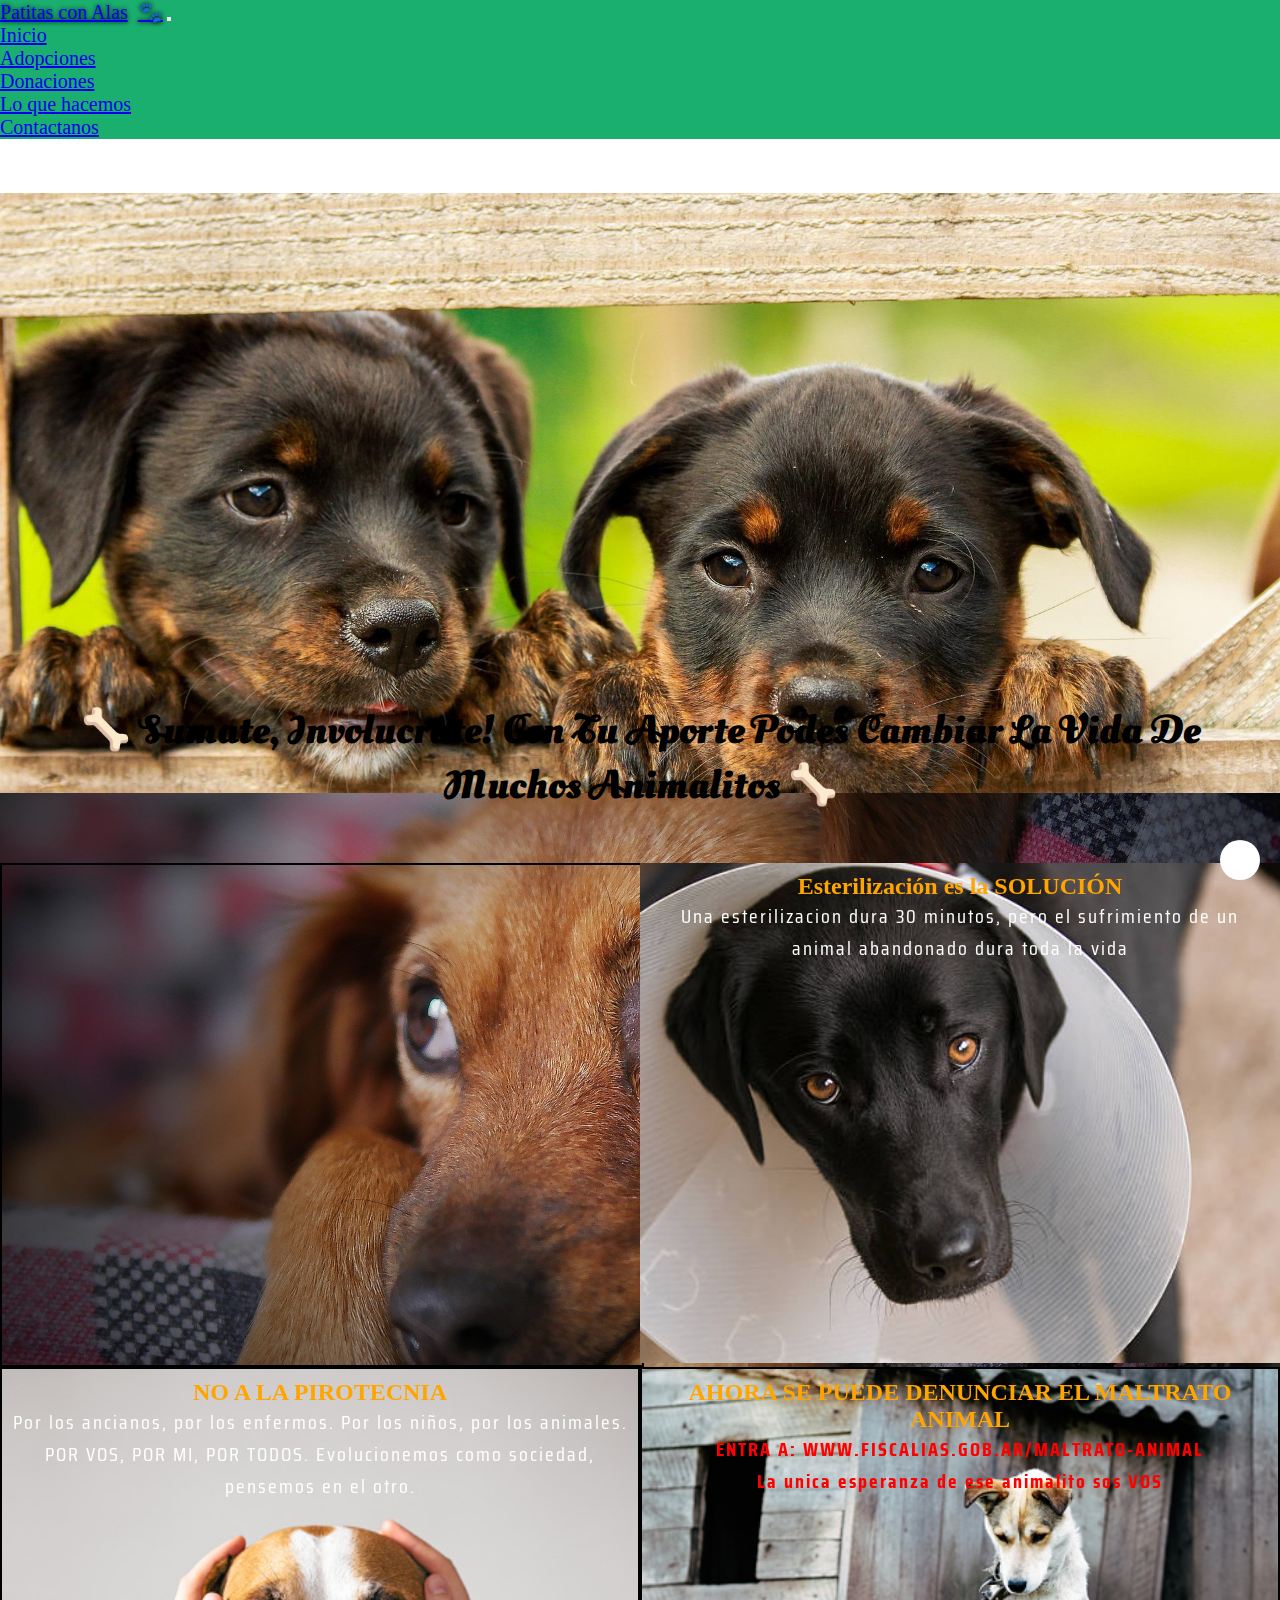
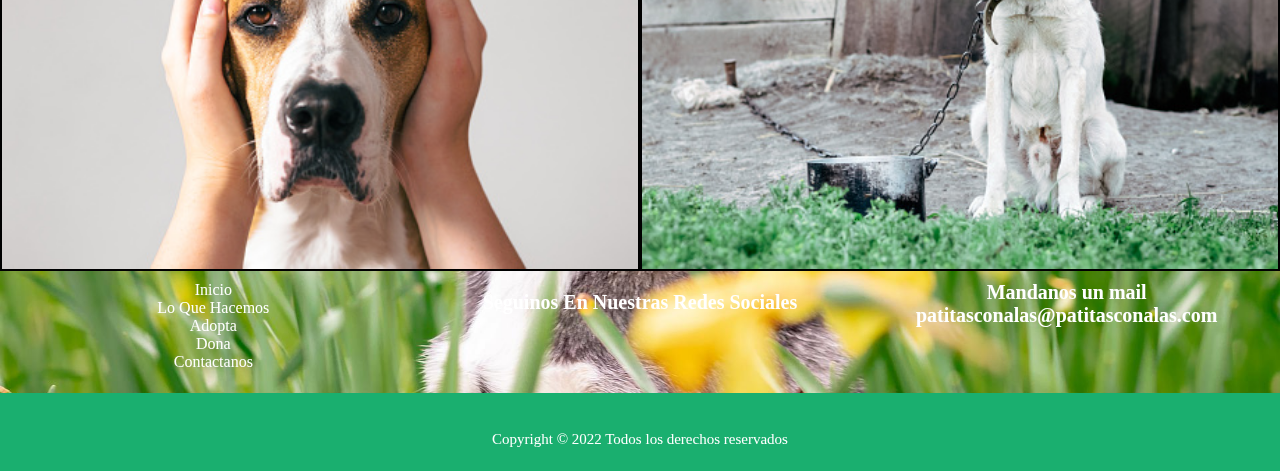
==== commit 7afe38a1: "desafio sass" ====
--- a/index.html
+++ b/index.html
@@ -1,18 +1,24 @@
 <!DOCTYPE html>
 <html lang="es">
+
 <head>
     <meta charset="UTF-8">
     <meta http-equiv="X-UA-Compatible" content="IE=edge">
     <meta name="viewport" content="width=device-width, initial-scale=1.0">
-    <meta name="description" content="refugio dedicado a mejorar la vida de los animales que sufren maltrato y abandono">
+    <meta name="description"
+        content="refugio dedicado a mejorar la vida de los animales que sufren maltrato y abandono">
     <meta name="keywords" content="refugio de animales, adopcion de perros, perros">
     <link rel="stylesheet" href="https://cdnjs.cloudflare.com/ajax/libs/animate.css/4.1.1/animate.min.css">
-    <link rel="stylesheet" href="https://cdnjs.cloudflare.com/ajax/libs/font-awesome/6.1.2/css/all.min.css" integrity="sha512-1sCRPdkRXhBV2PBLUdRb4tMg1w2YPf37qatUFeS7zlBy7jJI8Lf4VHwWfZZfpXtYSLy85pkm9GaYVYMfw5BC1A==" crossorigin="anonymous" referrerpolicy="no-referrer" />
-    <link rel="stylesheet" href="https://cdn.jsdelivr.net/npm/bootstrap@4.6.2/dist/css/bootstrap.min.css" integrity="sha384-xOolHFLEh07PJGoPkLv1IbcEPTNtaed2xpHsD9ESMhqIYd0nLMwNLD69Npy4HI+N" crossorigin="anonymous">
+    <link rel="stylesheet" href="https://cdnjs.cloudflare.com/ajax/libs/font-awesome/6.1.2/css/all.min.css"
+        integrity="sha512-1sCRPdkRXhBV2PBLUdRb4tMg1w2YPf37qatUFeS7zlBy7jJI8Lf4VHwWfZZfpXtYSLy85pkm9GaYVYMfw5BC1A=="
+        crossorigin="anonymous" referrerpolicy="no-referrer" />
+    <link rel="stylesheet" href="https://cdn.jsdelivr.net/npm/bootstrap@4.6.2/dist/css/bootstrap.min.css"
+        integrity="sha384-xOolHFLEh07PJGoPkLv1IbcEPTNtaed2xpHsD9ESMhqIYd0nLMwNLD69Npy4HI+N" crossorigin="anonymous">
     <link rel="stylesheet" href="./sass/estilos.css">
     <link rel=" shortcut icon" href="./assets/imagenes/logo_refugio.png">
     <title>Refugio de animales</title>
 </head>
+
 <body>
     <!-- navbar inicia -->
     <nav class="navbar navbar-expand-md  navbar-dark barra">
@@ -60,16 +66,16 @@
         <!-- The slideshow -->
         <div class="carousel-inner">
             <div class="carousel-item active">
-            <img class="img-fluid" src="./assets/imagenes/img_main1.jpg" alt="perris">
+                <img class="img-fluid" src="./assets/imagenes/img_main1.jpg" alt="perris">
             </div>
             <div class="carousel-item">
-            <img class="img-fluid" src="./assets/imagenes/img_main2.jpg" alt="perris">
+                <img class="img-fluid" src="./assets/imagenes/img_main2.jpg" alt="perris">
             </div>
             <div class="carousel-item">
-            <img class="img-fluid" src="./assets/imagenes/img_main3.jpg" alt="perris">
+                <img class="img-fluid" src="./assets/imagenes/img_main3.jpg" alt="perris">
             </div>
         </div>
-    
+
         <!-- Left and right controls -->
         <a class="carousel-control-prev" href="#demo" data-slide="prev">
             <span class="carousel-control-prev-icon"></span>
@@ -79,75 +85,63 @@
         </a>
     </div>
 
-        <!-- Carrusel finaliza -->
-        <div class="parrafo">
-            <h2>🦴 Sumate, involucrate! Con tu aporte podes cambiar la vida de muchos animalitos 🦴</h2>
+    <!-- Carrusel finaliza -->
+    <div class="parrafo">
+        <h1>🦴 Sumate, involucrate! Con tu aporte podes cambiar la vida de muchos animalitos 🦴</h1>
+    </div>
+
+    <section class="contgrid">
+        <iframe width="auto" height="300" src="https://www.youtube.com/embed/Jv1iolzbvZg" title="YouTube video player"
+            frameborder="0"
+            allow="accelerometer; autoplay; clipboard-write; encrypted-media; gyroscope; picture-in-picture"
+            allowfullscreen></iframe>
+        <div class="imginicio ">
+            <h2 class="intro-lead-in animate__animated animate__pulse animate">Esterilización es la SOLUCIÓN</h2>
+            <P>Una esterilizacion dura 30 minutos, pero el sufrimiento de un animal abandonado dura toda la vida</P>
         </div>
-
-        <section class="contgrid">
-            <iframe width="auto" height="300" src="https://www.youtube.com/embed/Jv1iolzbvZg" title="YouTube video player" frameborder="0" allow="accelerometer; autoplay; clipboard-write; encrypted-media; gyroscope; picture-in-picture" allowfullscreen></iframe>
-            <div class="imginicio ">
-                <h2 class="intro-lead-in animate__animated animate__pulse animate">Esterilización es la SOLUCIÓN class</h2>
-                <P>Una esterilizacion dura 30 minutos, pero el sufrimiento de un animal abandonado dura toda la vida</P>
-            </div>
-            <!-- <div class="container"> -->
-                <!-- <h2>Newsletter</h2>
-                <form action="netlify" method="post" enctype="text/plain">
-                    <label class="label" for="nombre">Nombre</label>
-                    <input class="inputlab" type="text" placeholder="escribe tu nombre completo" name="apellido">
-                    <br>
-                    <label class="label" for="apellido">Apellido</label>
-                    <input type="text" placeholder="escribe tu apellido" name="apellido">
-                    <br>
-                    <label class="label" for="correo">Correo</label>
-                    <input type="email" placeholder="tunombre@tucorreo.com" name="correo">
-                    <br><br>  
-                    <input id="botonsus" type="submit" value="Suscribite">
-                </form>   -->
-            <!-- </div> -->
-        </section>
-        <section class="imgconcientizacion">
-            <div class="item item4">
-                <h2 class="intro-lead-in animate__animated animate__pulse animate">NO A LA PIROTECNIA</h2>
-                <P>Por los ancianos, por los enfermos. Por los niños, por los animales. POR VOS, POR MI, POR TODOS.
-                    Evolucionemos como sociedad, pensemos en el otro.
-                </P>
-            </div>
-            <div class="item item5">
-                <h2 class="intro-lead-in animate__animated animate__pulse animate" >AHORA SE PUEDE DENUNCIAR EL MALTRATO ANIMAL</h2>
-                <P>ENTRA A: WWW.FISCALIAS.GOB.AR/MALTRATO-ANIMAL</P>
-                <P>La unica esperanza de ese animalito sos VOS</P>
-            </div>
-        </section>
-        <footer>
-            <div class="redes">
-                <h2>Seguinos en nuestras redes sociales</h2> <br>
-                <a href="https://es-la.facebook.com/"><i class="fa-brands fa-facebook-f"></i></a>
-                <a href="https://www.instagram.com"><i class="fa-brands fa-square-instagram"></i></a>
-                <a href="https://www.youtube.com/"><i class="fa-brands fa-youtube"></i></a>
-                <br>
-            </div>
-            <div class="menuf" >
-                <ul class="menu">
-                    <li><a href="#">Inicio</a></li>
-                    <li><a href="./pages/quehacemos.html">Lo que hacemos</a></li>
-                    <li><a href="./pages/adopta.html">Adopta</a></li>
-                    <li><a href="./pages/dona.html">Dona</a></li>
-                    <li><a href="./pages/contactanos.html">Contactanos</a></li>
-                </ul><br>
-            </div>
-            <div class="contactanos">
-                <h2>Mandanos un mail</h2>
-                <h2>patitasconalas@patitasconalas.com</h2>
-            </div>
-            <div class="copyright">
-                <p>Copyright &copy; 2022 Todos los derechos reservados</p>
-            </div>
-        </footer>
-        <a href="#" class="subir">
-            <i class="fa-solid fa-angle-up"></i>
-        </a>
-        <script src="https://cdn.jsdelivr.net/npm/jquery@3.5.1/dist/jquery.slim.min.js"
+    </section>
+    <section class="imgconcientizacion">
+        <div class="item item4">
+            <h2 class="intro-lead-in animate__animated animate__pulse animate">NO A LA PIROTECNIA</h2>
+            <P>Por los ancianos, por los enfermos. Por los niños, por los animales. POR VOS, POR MI, POR TODOS.
+                Evolucionemos como sociedad, pensemos en el otro.</P>
+        </div>
+        <div class="item item5">
+            <h2 class="intro-lead-in animate__animated animate__pulse animate">AHORA SE PUEDE DENUNCIAR EL MALTRATO
+                ANIMAL</h2>
+            <P>ENTRA A: WWW.FISCALIAS.GOB.AR/MALTRATO-ANIMAL</P>
+            <P>La unica esperanza de ese animalito sos VOS</P>
+        </div>
+    </section>
+    <footer>
+        <div class="redes">
+            <h2>Seguinos en nuestras redes sociales</h2> <br>
+            <a href="https://es-la.facebook.com/"><i class="fa-brands fa-facebook-f"></i></a>
+            <a href="https://www.instagram.com"><i class="fa-brands fa-square-instagram"></i></a>
+            <a href="https://www.youtube.com/"><i class="fa-brands fa-youtube"></i></a>
+            <br>
+        </div>
+        <div class="menuf">
+            <ul class="menu">
+                <li><a href="#">Inicio</a></li>
+                <li><a href="./pages/quehacemos.html">Lo que hacemos</a></li>
+                <li><a href="./pages/adopta.html">Adopta</a></li>
+                <li><a href="./pages/dona.html">Dona</a></li>
+                <li><a href="./pages/contactanos.html">Contactanos</a></li>
+            </ul><br>
+        </div>
+        <div class="contactanos">
+            <h2>Mandanos un mail</h2>
+            <h2>patitasconalas@patitasconalas.com</h2>
+        </div>
+        <div class="copyright">
+            <p>Copyright &copy; 2022 Todos los derechos reservados</p>
+        </div>
+    </footer>
+    <a href="#" class="subir">
+        <i class="fa-solid fa-angle-up"></i>
+    </a>
+    <script src="https://cdn.jsdelivr.net/npm/jquery@3.5.1/dist/jquery.slim.min.js"
         integrity="sha384-DfXdz2htPH0lsSSs5nCTpuj/zy4C+OGpamoFVy38MVBnE+IbbVYUew+OrCXaRkfj"
         crossorigin="anonymous"></script>
     <script src="https://cdn.jsdelivr.net/npm/popper.js@1.16.1/dist/umd/popper.min.js"
@@ -158,7 +152,8 @@
         crossorigin="anonymous"></script>
     <script src="./javascript/wow.min.js"></script>
     <script>
-    new WOW().init();
+        new WOW().init();
     </script>
 </body>
+
 </html>--- a/sass/estilos.css
+++ b/sass/estilos.css
@@ -16,7 +16,7 @@
   background-image: linear-gradient(to right, rgba(255, 255, 255, 0.199), rgba(255, 255, 255, 0.555)), url(../assets/imagenes/fondo_huesitos.jpg);
   background-size: cover;
 }
-.parrafo h2 {
+.parrafo h1 {
   -webkit-animation-duration: 2s;
           animation-duration: 2s;
   -webkit-animation-name: aparecer;
@@ -28,6 +28,7 @@
   -webkit-animation-iteration-count: infinite;
           animation-iteration-count: infinite;
   padding-top: 25px;
+  font-size: 30px;
 }
 
 @-webkit-keyframes aparecer {
@@ -48,9 +49,9 @@
   }
 }
 iframe {
-  width: 100%;
   height: 500px;
   border: 2px solid;
+  width: 100%;
 }
 
 .imginicio {
@@ -58,12 +59,12 @@
   background-size: cover;
   width: auto;
   height: 500px;
+  margin-top: 0px;
 }
 .imginicio h2 {
   font-family: "DynaPuff", cursive;
   color: orange;
   text-align: center;
-  margin: 5px;
   margin-top: 10px;
 }
 .imginicio p {
@@ -71,7 +72,7 @@
   color: white;
   text-align: center;
   letter-spacing: 2px;
-  margin: 0 10px 0 10px;
+  padding: 0 10px 0 10px;
   font-size: 20px;
 }
 
@@ -94,7 +95,7 @@
   color: white;
   text-align: center;
   letter-spacing: 2px;
-  margin: 0 10px 0 10px;
+  padding: 0 10px 0 10px;
   font-size: 20px;
 }
 
@@ -119,7 +120,7 @@
   color: red;
   font-weight: bold;
   letter-spacing: 2px;
-  margin: 0 10px 0 10px;
+  padding: 0 10px 0 10px;
   font-size: 20px;
 }
 
@@ -131,6 +132,12 @@
   display: grid;
 }
 
+@media only screen and (min-width: 480px) {
+  .parrafo h1 {
+    font-size: 40px;
+    padding: 0 10px 0 10px;
+  }
+}
 @media only screen and (min-width: 850px) {
   .parrafo {
     height: 150px;
@@ -201,7 +208,7 @@
   padding: 20px;
   height: auto;
 }
-.hright h3 {
+.hright h1 {
   text-align: center;
   height: auto;
   font-family: "Dancing Script", cursive;
@@ -218,8 +225,7 @@
 }
 
 .redes {
-  margin-top: 10px;
-  margin-bottom: 10px;
+  margin: 10px 0 10px 0;
   text-transform: capitalize;
   text-align: center;
   color: white;
@@ -262,8 +268,7 @@
 }
 
 .copyright {
-  margin-top: 20px;
-  margin-bottom: 20px;
+  margin: 20px 0 20px 0;
   font-size: 15px;
   color: white;
   text-align: center;
@@ -284,6 +289,10 @@
   font-size: 22px;
 }
 
+html {
+  scroll-behavior: smooth;
+}
+
 /*Lo que hacemos - Finaliza*/
 /*Donaciones - Inicia*/
 .jumbotron {
@@ -301,11 +310,17 @@
 .jumbotron p::selection {
   color: rgba(28, 116, 50, 0.651);
 }
-.jumbotron h2::-moz-selection {
+.jumbotron h1::-moz-selection {
   color: rgba(28, 116, 50, 0.651);
 }
-.jumbotron h2::selection {
+.jumbotron h1::selection {
   color: rgba(28, 116, 50, 0.651);
+}
+.jumbotron p {
+  font-size: 20px;
+}
+.jumbotron h1 {
+  font-size: 25px;
 }
 
 .canalesdona {
@@ -349,7 +364,7 @@
   margin: 5px;
 }
 
-.item7 {
+.item7, .item11, .item10, .item9, .item8 {
   background-image: url("../assets/imagenes/adopta8.jpg");
   background-size: cover;
   width: auto;
@@ -357,7 +372,7 @@
   filter: grayscale(100%);
 }
 
-.item7:hover {
+.item7:hover, .item11:hover, .item10:hover, .item9:hover, .item8:hover {
   transform: scale(1.04);
   transition: all 0.8s;
   filter: grayscale(0%);
@@ -365,10 +380,7 @@
 
 .item8 {
   background-image: url("../assets/imagenes/adopta7.jpg");
-  background-size: cover;
-  width: auto;
-  height: 300px;
-  filter: grayscale(100%);
+  background-position: center;
 }
 
 .item8:hover {
@@ -379,10 +391,6 @@
 
 .item9 {
   background-image: url("../assets/imagenes/adopta6.jpg");
-  background-size: cover;
-  width: auto;
-  height: 300px;
-  filter: grayscale(100%);
 }
 
 .item9:hover {
@@ -393,10 +401,7 @@
 
 .item10 {
   background-image: url("../assets/imagenes/adopta5.jpg");
-  background-size: cover;
-  width: auto;
-  height: 300px;
-  filter: grayscale(100%);
+  background-position: right;
 }
 
 .item10:hover {
@@ -407,10 +412,6 @@
 
 .item11 {
   background-image: url("../assets/imagenes/adopta4.webp");
-  background-size: cover;
-  width: auto;
-  height: 300px;
-  filter: grayscale(100%);
 }
 
 .item11:hover {
@@ -427,18 +428,19 @@
   padding-bottom: 15px;
 }
 .adopta2 img {
+  width: 50px;
   height: 50px;
-  width: 50px;
-  padding-bottom: 8px;
-  padding-left: 10px;
-}
-.adopta2 h2 {
+  padding: 0 0 8px 10px;
+}
+.adopta2 h1 {
   margin-top: 20px;
-  padding-bottom: 10px;
-  padding-left: 10px;
+  padding: 0 0 10px 10px;
 }
 .adopta2 h3 {
-  padding-left: 10px;
+  padding-left: 20px;
+}
+.adopta2 p {
+  margin: 7px;
 }
 
 /*Adopciones - Finaliza*/
@@ -462,6 +464,7 @@
   text-align: center;
   font-family: Verdana, Geneva, Tahoma, sans-serif;
   color: rgba(0, 0, 0, 0.596);
+  padding-bottom: 10px;
 }
 
 .contacto {
@@ -480,17 +483,15 @@
 }
 .contacto #consulta {
   text-align: center;
-  margin-bottom: 10px;
-  margin-left: 50px;
+  margin: 0 0 10px 50px;
   padding: 10px;
   width: 50px;
 }
 .contacto #botoncontact {
   border-radius: 10px;
   background-color: rgba(17, 49, 4, 0.384);
-  margin-bottom: 5px;
-  text-align: center;
-  margin-left: 300px;
+  margin: 0 0 5px 100px;
+  text-align: center;
   padding: 5px;
   width: 150px;
 }
@@ -509,10 +510,8 @@
 }
 
 .redes1 {
-  margin-left: 10px;
-  margin-top: 30px;
-  text-align: center;
-  margin-bottom: 0;
+  margin: 30px 0 0 10px;
+  text-align: center;
   padding-bottom: 20px;
   font-weight: bold;
 }
@@ -526,6 +525,9 @@
 @media only screen and (min-width: 480px) {
   .item10 {
     background-position: right;
+  }
+  .contacto input {
+    width: 300px;
   }
 }
 @media only screen and (min-width: 768px) {
@@ -573,21 +575,28 @@
   #botoncontact {
     border-radius: 10px;
     background-color: rgba(128, 128, 128, 0.658);
-    margin-bottom: 10px;
+    margin-right: 400px;
     text-align: center;
-    margin-top: 20px;
-    margin-left: 300px;
     padding: 5px;
     width: 150px;
   }
+  .ubicacion h2 {
+    margin-top: 15px;
+  }
   .ubi {
     height: 500px;
+    margin: 20px 0px 0 10px;
+    padding-left: 10px;
+  }
+  .contacto input {
+    width: 500px;
+    text-align: center;
   }
   /*Contacto - Finaliza*/
 }
 @media only screen and (min-width: 1024px) {
   /*Lo que hacemos - Inicia*/
-  .hright h3 {
+  .hright h1 {
     font-size: 50px;
   }
   .hright p {
@@ -628,7 +637,7 @@
     height: 400px;
   }
   #botoncontact {
-    margin-left: 400px;
+    margin-left: 700px;
   }
   .formcontact input {
     width: 500px;
@@ -637,6 +646,12 @@
   /*Dona - Inicia*/
   .carousel-inner {
     height: 500px;
+  }
+  .jumbotron h1 {
+    font-size: 40px;
+  }
+  .jumbotron p {
+    font-size: 35px;
   }
   /*Dona - Finaliza*/
   /*Adopta - Inicia*/
@@ -644,7 +659,7 @@
     grid-template-columns: 1fr 1fr 1fr;
     grid-template-rows: 1fr 1fr;
   }
-  .item7 {
+  .item7, .item8, .item9, .item10, .item11 {
     grid-column: 1/2;
     height: 500px;
     background-position: center;
@@ -667,6 +682,7 @@
     grid-column: 2/3;
     grid-row: 2/3;
     height: 500px;
+    background-position: left;
   }
 }
 /*Adopta - Finaliza*/
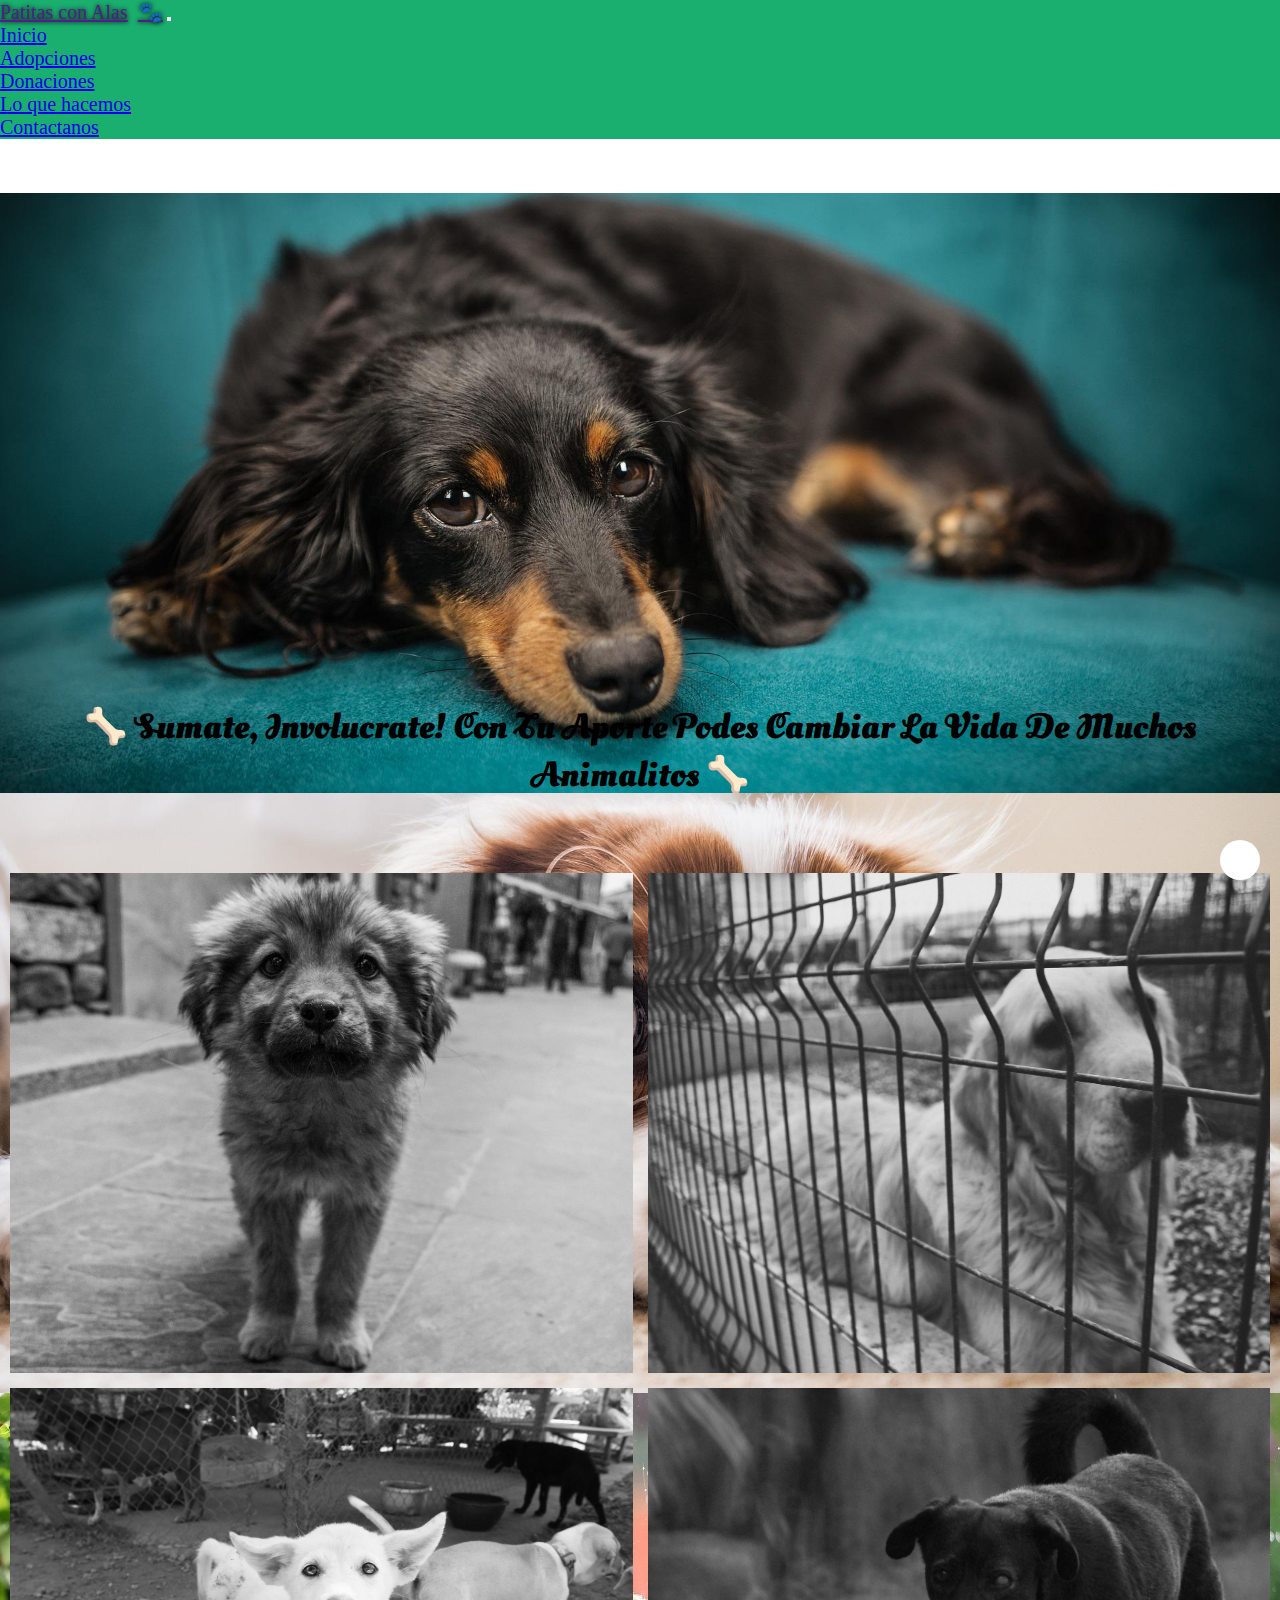
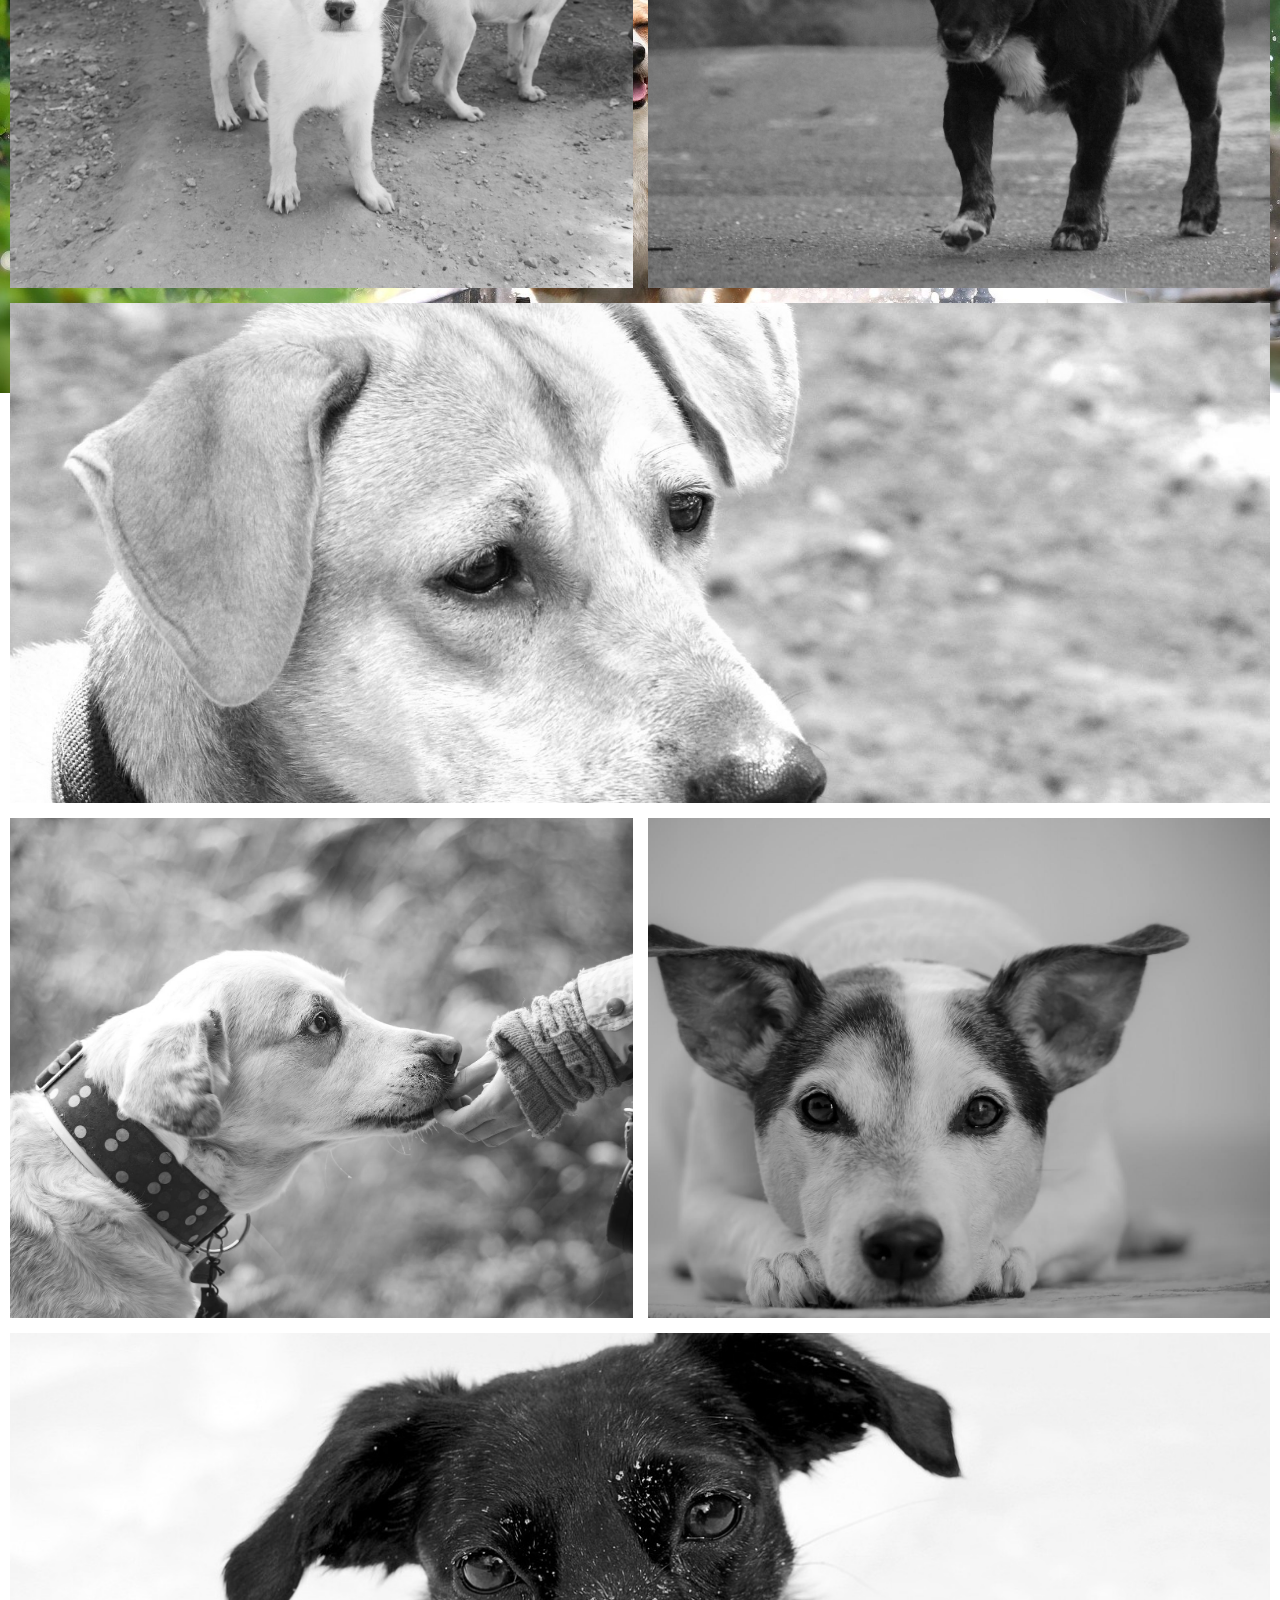
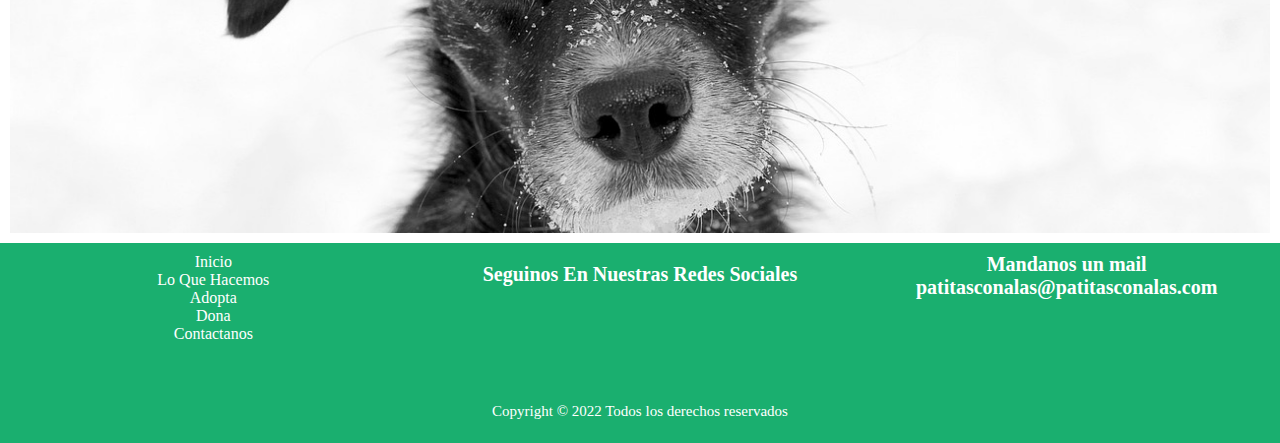
==== commit 0e3b351a: "terceraentrega_proyectofinal" ====
--- a/index.html
+++ b/index.html
@@ -23,7 +23,7 @@
     <!-- navbar inicia -->
     <nav class="navbar navbar-expand-md  navbar-dark barra">
         <!-- Brand -->
-        <a class="navbar-brand" href="#">Patitas con Alas</a>
+        <a class="navbar-brand" href="">Patitas con Alas</a>
 
         <!-- Toggler/collapsibe Button -->
         <button class="navbar-toggler" type="button" data-toggle="collapse" data-target="#collapsibleNavbar">
@@ -90,29 +90,18 @@
         <h1>🦴 Sumate, involucrate! Con tu aporte podes cambiar la vida de muchos animalitos 🦴</h1>
     </div>
 
-    <section class="contgrid">
-        <iframe width="auto" height="300" src="https://www.youtube.com/embed/Jv1iolzbvZg" title="YouTube video player"
-            frameborder="0"
-            allow="accelerometer; autoplay; clipboard-write; encrypted-media; gyroscope; picture-in-picture"
-            allowfullscreen></iframe>
-        <div class="imginicio ">
-            <h2 class="intro-lead-in animate__animated animate__pulse animate">Esterilización es la SOLUCIÓN</h2>
-            <P>Una esterilizacion dura 30 minutos, pero el sufrimiento de un animal abandonado dura toda la vida</P>
-        </div>
-    </section>
-    <section class="imgconcientizacion">
-        <div class="item item4">
-            <h2 class="intro-lead-in animate__animated animate__pulse animate">NO A LA PIROTECNIA</h2>
-            <P>Por los ancianos, por los enfermos. Por los niños, por los animales. POR VOS, POR MI, POR TODOS.
-                Evolucionemos como sociedad, pensemos en el otro.</P>
-        </div>
-        <div class="item item5">
-            <h2 class="intro-lead-in animate__animated animate__pulse animate">AHORA SE PUEDE DENUNCIAR EL MALTRATO
-                ANIMAL</h2>
-            <P>ENTRA A: WWW.FISCALIAS.GOB.AR/MALTRATO-ANIMAL</P>
-            <P>La unica esperanza de ese animalito sos VOS</P>
-        </div>
-    </section>
+    <div class="imgindex">
+        <div class="item item12"></div>
+        <div class="item item13"></div>
+        <div class="item item14"></div>
+        <div class="item item15"></div>
+        <div class="item item16"></div>
+        <div class="item item17"></div>
+        <div class="item item18"></div>
+        <div class="item item19"></div>
+    </div>
+
+
     <footer>
         <div class="redes">
             <h2>Seguinos en nuestras redes sociales</h2> <br>
--- a/sass/estilos.css
+++ b/sass/estilos.css
@@ -13,7 +13,7 @@
   height: 250px;
   text-align: center;
   padding: 10px;
-  background-image: linear-gradient(to right, rgba(255, 255, 255, 0.199), rgba(255, 255, 255, 0.555)), url(../assets/imagenes/fondo_huesitos.jpg);
+  background-image: linear-gradient(to right, rgba(255, 255, 255, 0.199), rgba(255, 255, 255, 0.555)), url(../assets/imagenes/fondo_patitas.jpg);
   background-size: cover;
 }
 .parrafo h1 {
@@ -48,94 +48,115 @@
     opacity: 1;
   }
 }
-iframe {
-  height: 500px;
-  border: 2px solid;
-  width: 100%;
-}
-
-.imginicio {
-  background-image: url(../assets/imagenes/castracion.jpg);
-  background-size: cover;
-  width: auto;
-  height: 500px;
-  margin-top: 0px;
-}
-.imginicio h2 {
-  font-family: "DynaPuff", cursive;
-  color: orange;
-  text-align: center;
-  margin-top: 10px;
-}
-.imginicio p {
-  font-family: "Saira Condensed", sans-serif;
-  color: white;
-  text-align: center;
-  letter-spacing: 2px;
-  padding: 0 10px 0 10px;
-  font-size: 20px;
-}
-
-.item4 {
-  background-image: url("../assets/imagenes//pirotecnia.jpg");
-  width: auto;
-  height: 350px;
+.imgindex {
+  display: grid;
+  grid-gap: 15px;
+  padding: 10px;
+}
+
+.item12, .item19, .item18, .item17, .item16, .item15, .item14, .item13 {
+  background-image: url(../assets/imagenes/item12.jpg);
   background-size: cover;
   background-position: center;
-  border: 2px solid;
-}
-.item4 h2 {
-  font-family: "DynaPuff", cursive;
-  color: orange;
-  text-align: center;
-  margin-top: 10px;
-}
-.item4 p {
-  font-family: "Saira Condensed", sans-serif;
-  color: white;
-  text-align: center;
-  letter-spacing: 2px;
-  padding: 0 10px 0 10px;
-  font-size: 20px;
-}
-
-.item5 {
-  background-image: url("../assets/imagenes/maltrato.jpg");
   width: auto;
-  height: 500px;
-  background-size: cover;
-  background-position: center;
-  border: 2px solid;
-}
-.item5 h2 {
-  font-family: "DynaPuff", cursive;
-  color: orange;
-  text-align: center;
-  margin-top: 10px;
-}
-.item5 p {
-  font-family: "Saira Condensed", sans-serif;
-  color: white;
-  text-align: center;
-  color: red;
-  font-weight: bold;
-  letter-spacing: 2px;
-  padding: 0 10px 0 10px;
-  font-size: 20px;
-}
-
-.contgrid {
-  display: grid;
-}
-
-.imgconcientizacion {
-  display: grid;
+  height: 300px;
+  filter: grayscale(100%);
+}
+
+.item12:hover, .item19:hover, .item18:hover, .item17:hover, .item16:hover, .item15:hover, .item14:hover, .item13:hover {
+  transform: scale(1.04);
+  transition: all 0.8s;
+  filter: grayscale(0%);
+}
+
+.item13 {
+  background-image: url(../assets/imagenes/item13.jpg);
+}
+
+.item13:hover {
+  transform: scale(1.04);
+  transition: all 0.8s;
+  filter: grayscale(0%);
+}
+
+.item14 {
+  background-image: url(../assets/imagenes/item14.jpg);
+}
+
+.item14:hover {
+  transform: scale(1.04);
+  transition: all 0.8s;
+  filter: grayscale(0%);
+}
+
+.item15 {
+  background-image: url(../assets/imagenes/item15.jpg);
+}
+
+.item15:hover {
+  transform: scale(1.04);
+  transition: all 0.8s;
+  filter: grayscale(0%);
+}
+
+.item16 {
+  background-image: url(../assets/imagenes/item16.jpg);
+}
+
+.item16:hover {
+  transform: scale(1.04);
+  transition: all 0.8s;
+  filter: grayscale(0%);
+}
+
+.item17 {
+  background-image: url(../assets/imagenes/item17.jpg);
+}
+
+.item17:hover {
+  transform: scale(1.04);
+  transition: all 0.8s;
+  filter: grayscale(0%);
+}
+
+.item18 {
+  background-image: url(../assets/imagenes/item18.jpg);
+}
+
+.item18:hover {
+  transform: scale(1.04);
+  transition: all 0.8s;
+  filter: grayscale(0%);
+}
+
+.item19 {
+  background-image: url(../assets/imagenes/item19.jpg);
+}
+
+.item19:hover {
+  transform: scale(1.04);
+  transition: all 0.8s;
+  filter: grayscale(0%);
 }
 
 @media only screen and (min-width: 480px) {
+  .parrafo {
+    height: 200px;
+  }
   .parrafo h1 {
-    font-size: 40px;
+    font-size: 35px;
     padding: 0 10px 0 10px;
+  }
+}
+@media only screen and (min-width: 580px) {
+  .imgindex {
+    grid-template-columns: 1fr 1fr;
+  }
+  .imgindex .item16 {
+    grid-column: 1/3;
+  }
+  .imgindex .item19 {
+    grid-column: 1/3;
   }
 }
 @media only screen and (min-width: 850px) {
@@ -143,38 +164,27 @@
     height: 150px;
   }
   .parrafo h2 {
-    font-size: 35px;
+    font-size: 30px;
     letter-spacing: 1px;
   }
-  .contgrid {
-    grid-template-columns: 50% 50%;
-  }
-  .contgrid iframe {
-    grid-column: 1/2;
-  }
-  .contgrid .imginicio {
-    grid-column: 2/3;
-  }
-  .imgconcientizacion {
-    grid-template-columns: 50% 50%;
-  }
-  .imgconcientizacion .item4 {
-    grid-column: 1/2;
-    height: auto;
-  }
-  .imgconcientizacion .item5 {
-    grid-column: 2/3;
+  .item16 {
+    height: 500px;
+  }
+  .item19 {
+    height: 500px;
+  }
+}
+@media only screen and (min-width: 1100px) {
+  .item12, .item13, .item14, .item15, .item16, .item17, .item18, .item19 {
+    height: 500px;
   }
 }
 @media only screen and (min-width: 1500px) {
-  .item4 p {
-    font-size: 30px;
-  }
-  .item5 p {
-    font-size: 30px;
-  }
-  .imginicio p {
-    font-size: 30px;
+  .parrafo {
+    height: 150px;
+  }
+  .parrafo h1 {
+    padding-top: 50px;
   }
 }
 /*Lo que hacemos - Inicia*/
@@ -336,6 +346,10 @@
   text-align: center;
 }
 
+.card {
+  border: 2px solid grey;
+}
+
 .carousel img {
   display: block;
   height: 600px;
@@ -502,6 +516,7 @@
 
 .ubicacion {
   height: auto;
+  width: 100%;
 }
 .ubicacion h2 {
   text-align: center;
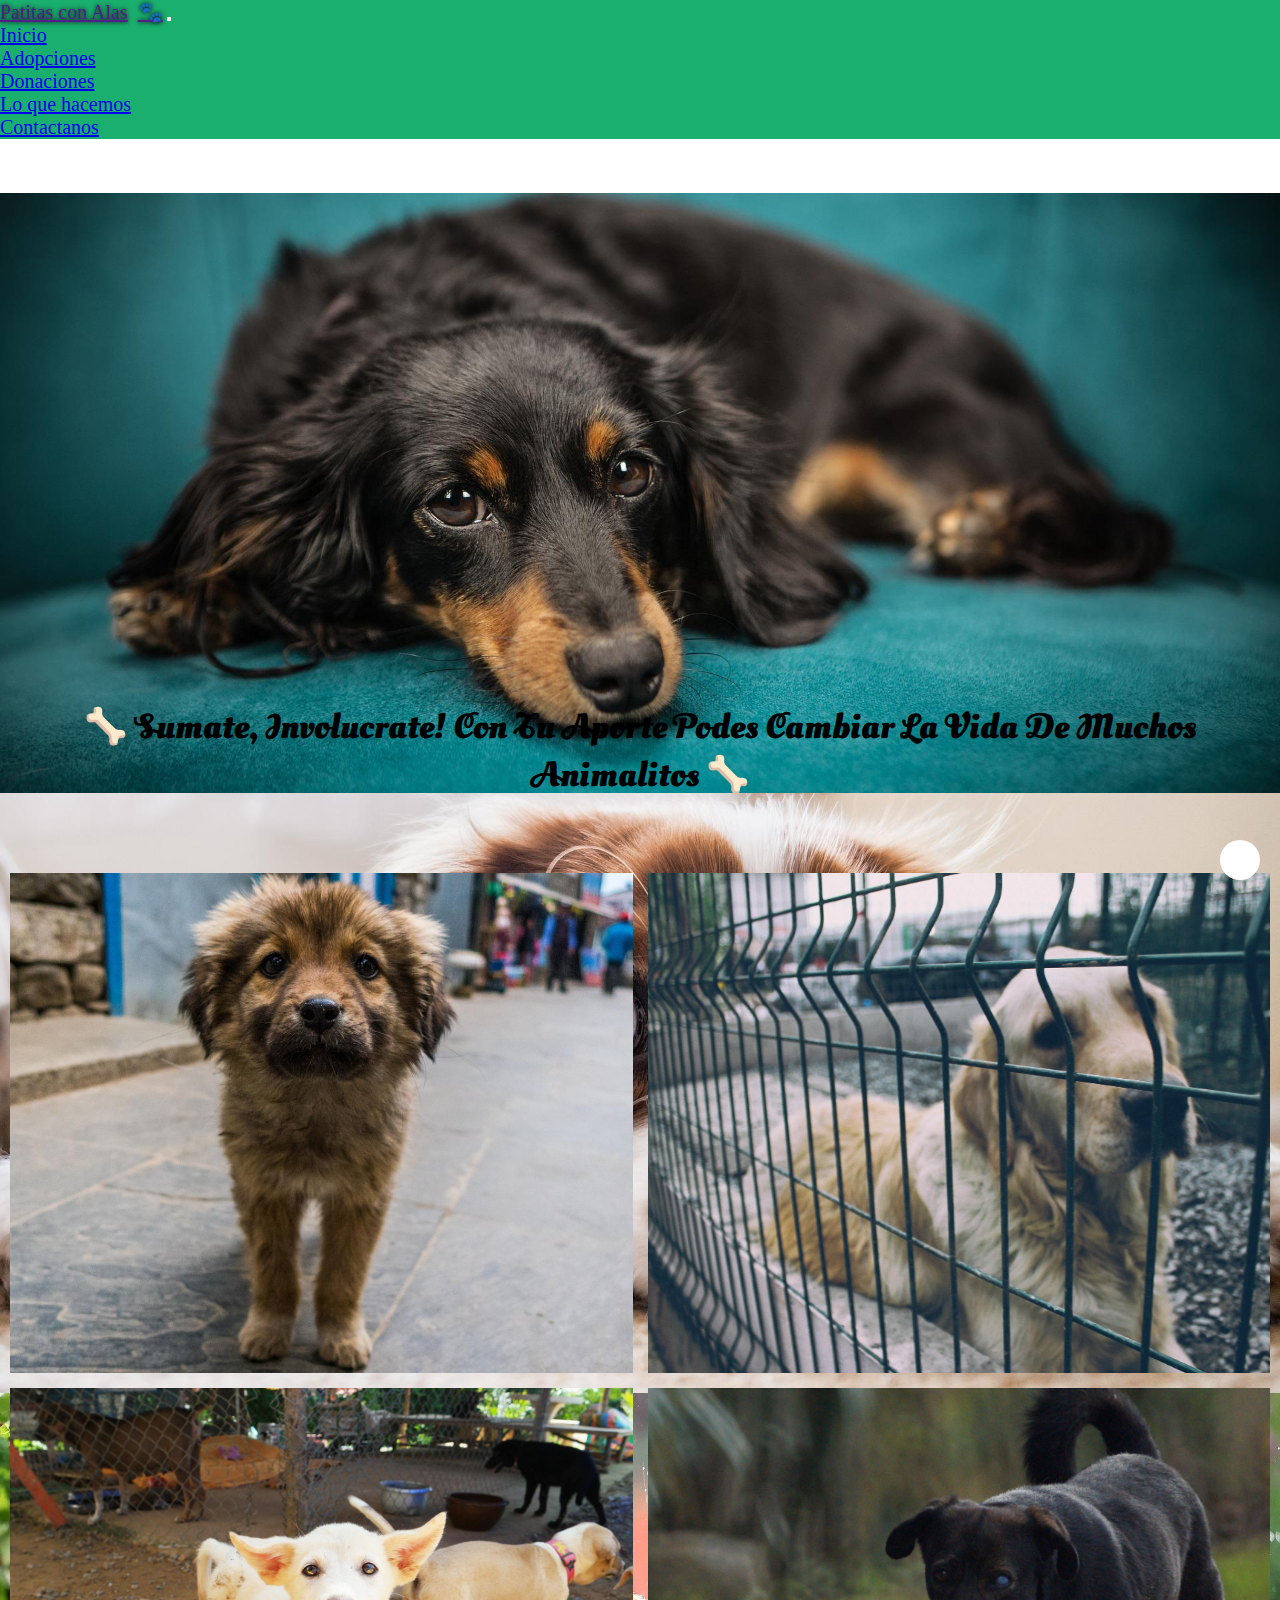
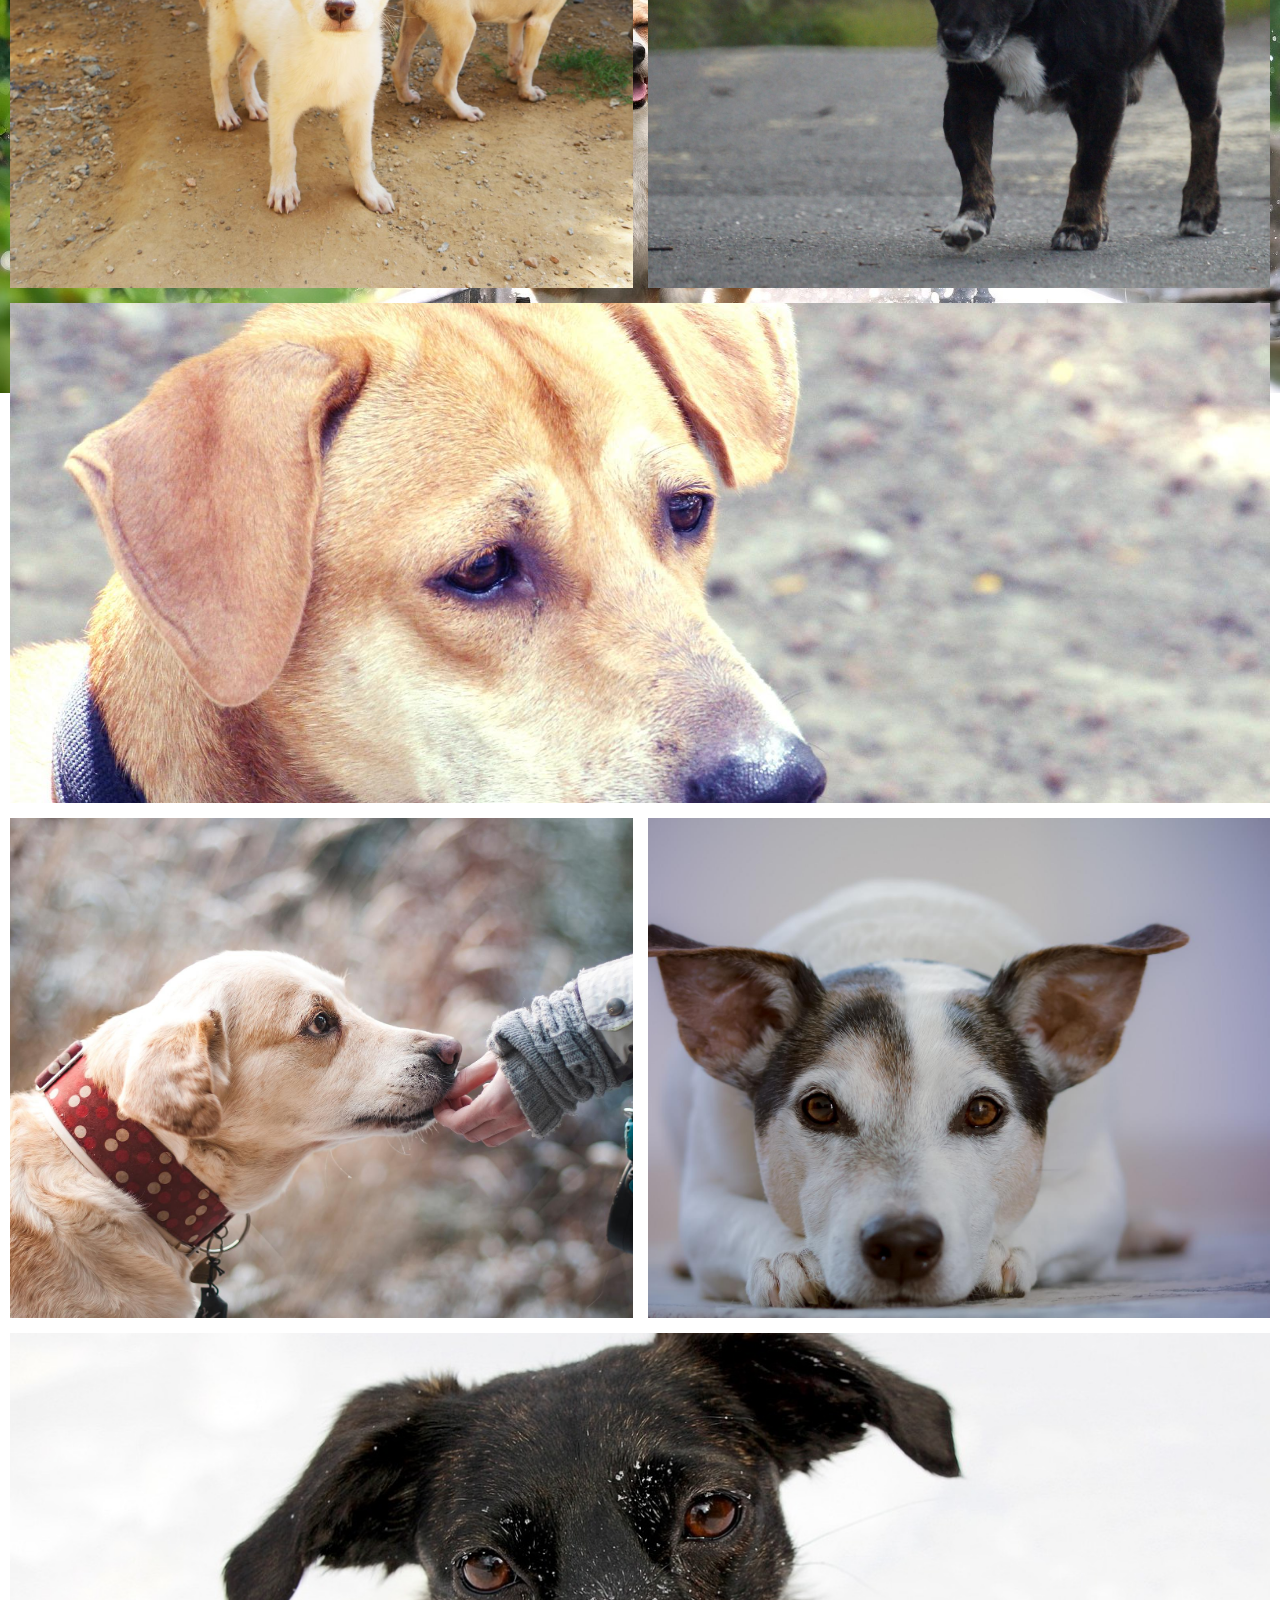
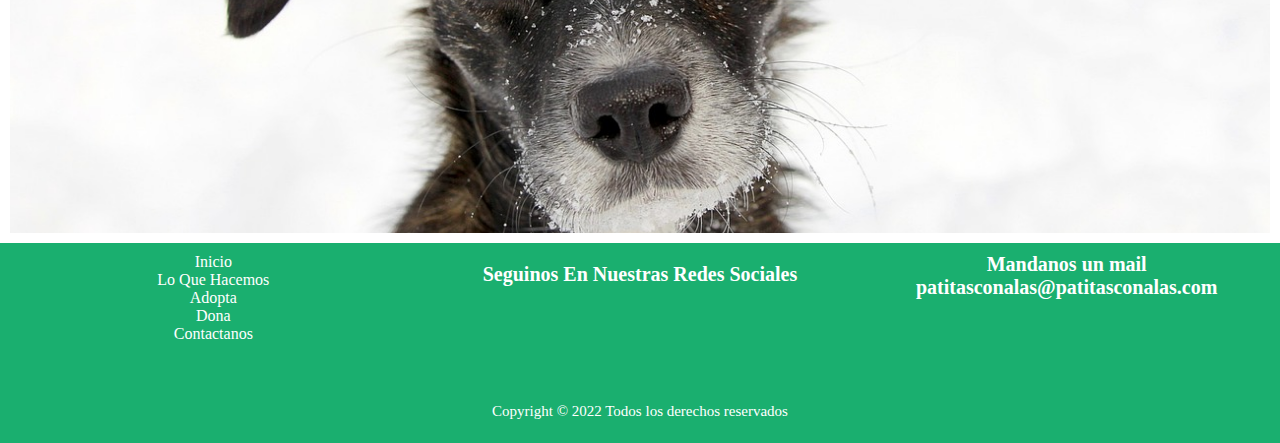
==== commit 0997f063: "proyecto_final" ====
--- a/index.html
+++ b/index.html
@@ -66,13 +66,13 @@
         <!-- The slideshow -->
         <div class="carousel-inner">
             <div class="carousel-item active">
-                <img class="img-fluid" src="./assets/imagenes/img_main1.jpg" alt="perris">
+                <img class="img-fluid" src="./assets/imagenes/img_main1.jpg" alt="perros">
             </div>
             <div class="carousel-item">
-                <img class="img-fluid" src="./assets/imagenes/img_main2.jpg" alt="perris">
+                <img class="img-fluid" src="./assets/imagenes/img_main2.jpg" alt="perros">
             </div>
             <div class="carousel-item">
-                <img class="img-fluid" src="./assets/imagenes/img_main3.jpg" alt="perris">
+                <img class="img-fluid" src="./assets/imagenes/img_main3.jpg" alt="perros">
             </div>
         </div>
 
@@ -100,7 +100,6 @@
         <div class="item item18"></div>
         <div class="item item19"></div>
     </div>
-
 
     <footer>
         <div class="redes">
@@ -144,5 +143,4 @@
         new WOW().init();
     </script>
 </body>
-
 </html>--- a/sass/estilos.css
+++ b/sass/estilos.css
@@ -60,7 +60,6 @@
   background-position: center;
   width: auto;
   height: 300px;
-  filter: grayscale(100%);
 }
 
 .item12:hover, .item19:hover, .item18:hover, .item17:hover, .item16:hover, .item15:hover, .item14:hover, .item13:hover {
@@ -252,10 +251,6 @@
   font-size: 20px;
 }
 
-a:hover {
-  color: rgba(17, 11, 3, 0.575);
-}
-
 .menu {
   margin-bottom: 10px;
   text-transform: capitalize;
@@ -275,6 +270,10 @@
 }
 .contactanos h2 {
   font-size: 15px;
+}
+
+a:hover {
+  color: rgba(17, 11, 3, 0.575);
 }
 
 .copyright {
@@ -367,7 +366,7 @@
   padding-bottom: 20px;
   margin: 0;
   text-align: center;
-  color: rgb(38, 238, 20);
+  color: white;
   padding-top: 10px;
 }
 
@@ -516,7 +515,6 @@
 
 .ubicacion {
   height: auto;
-  width: 100%;
 }
 .ubicacion h2 {
   text-align: center;
@@ -543,6 +541,9 @@
   }
   .contacto input {
     width: 300px;
+  }
+  iframe {
+    width: 100%;
   }
 }
 @media only screen and (min-width: 768px) {
@@ -607,8 +608,8 @@
     width: 500px;
     text-align: center;
   }
-  /*Contacto - Finaliza*/
-}
+}
+/*Contacto - Finaliza*/
 @media only screen and (min-width: 1024px) {
   /*Lo que hacemos - Inicia*/
   .hright h1 {
